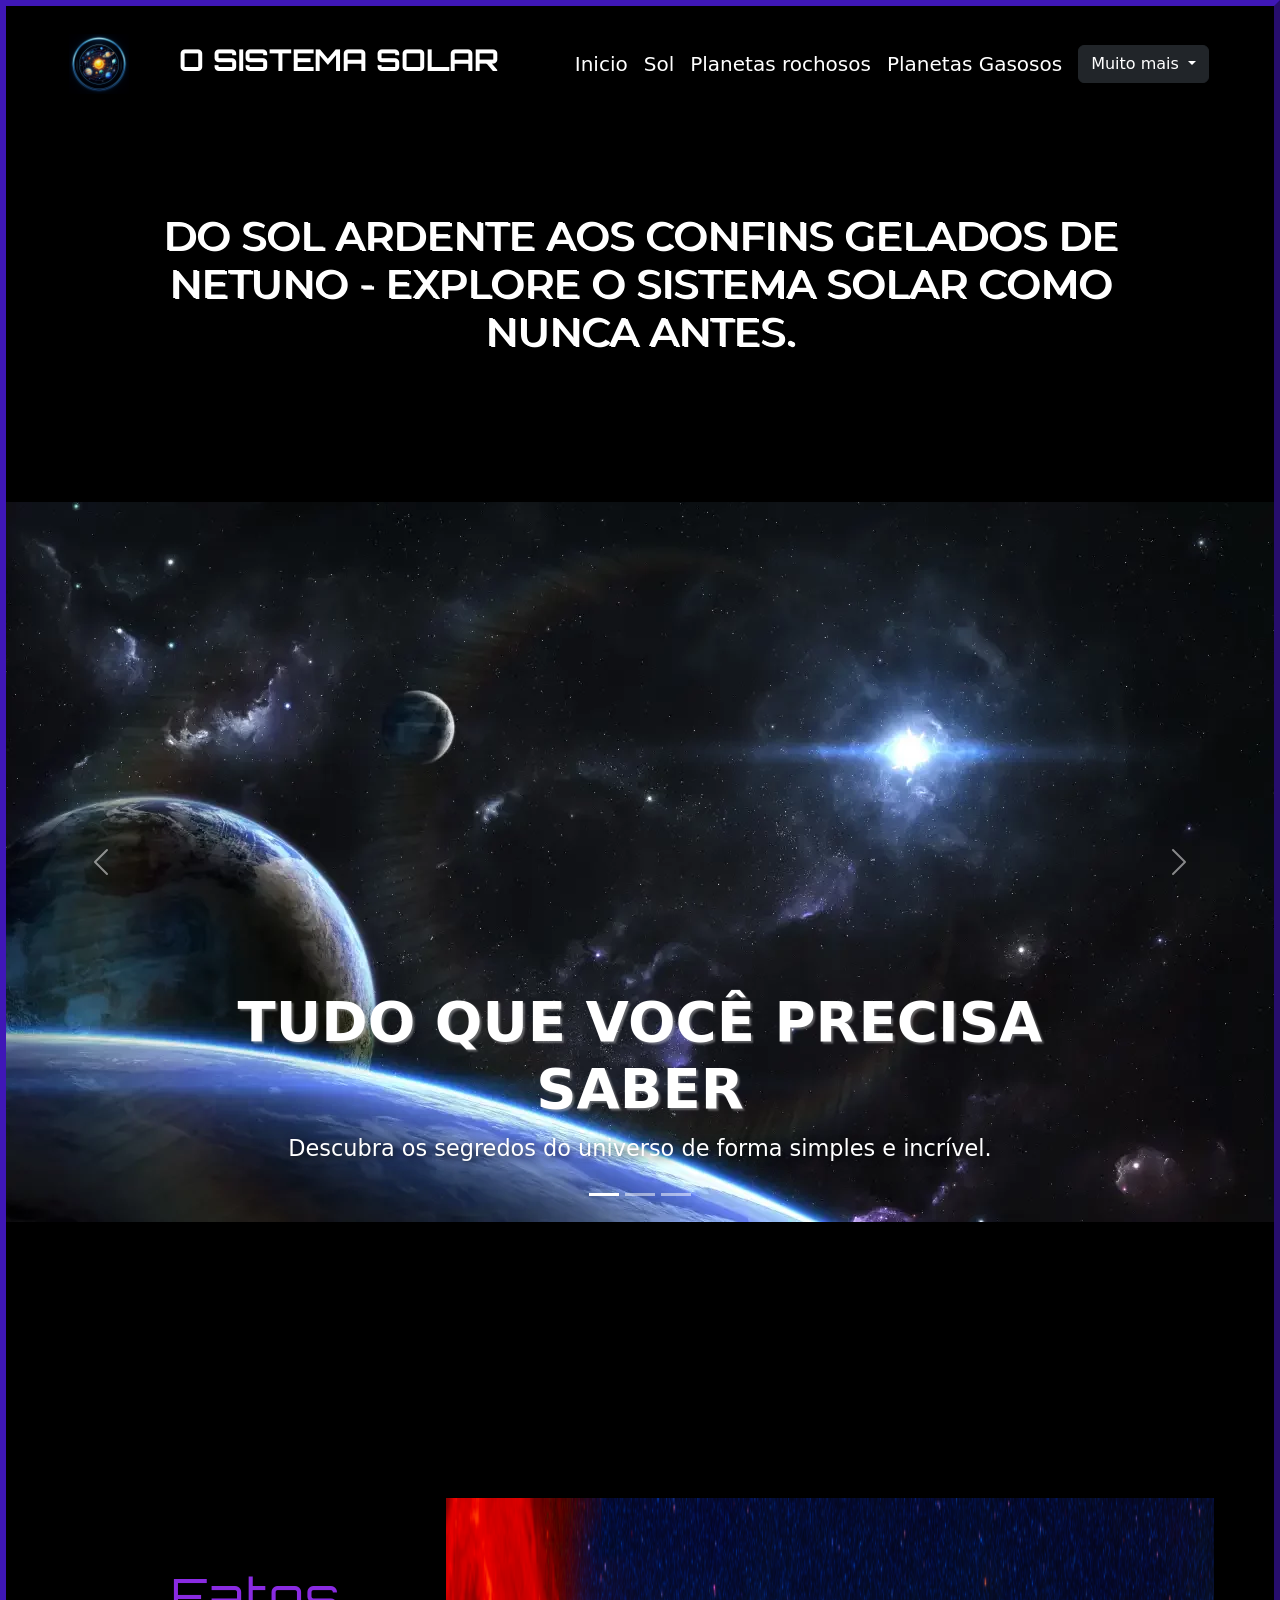
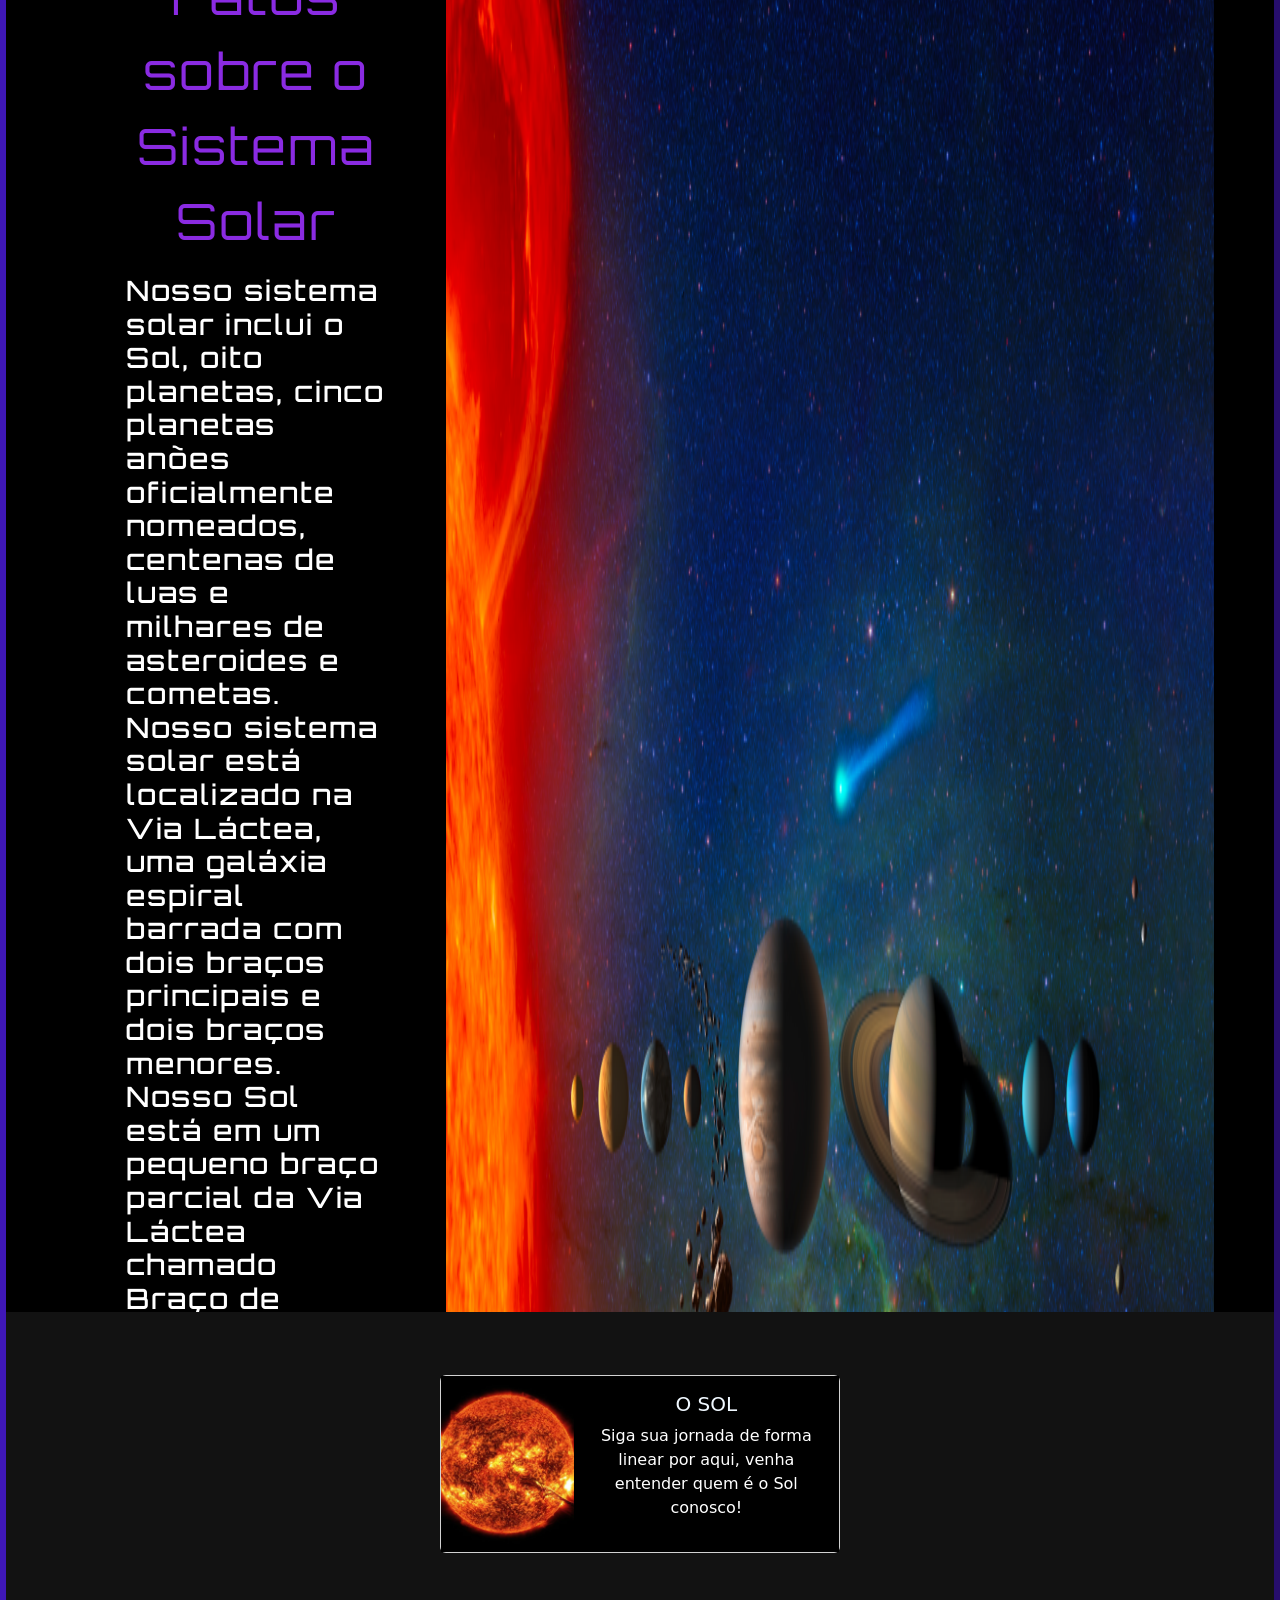
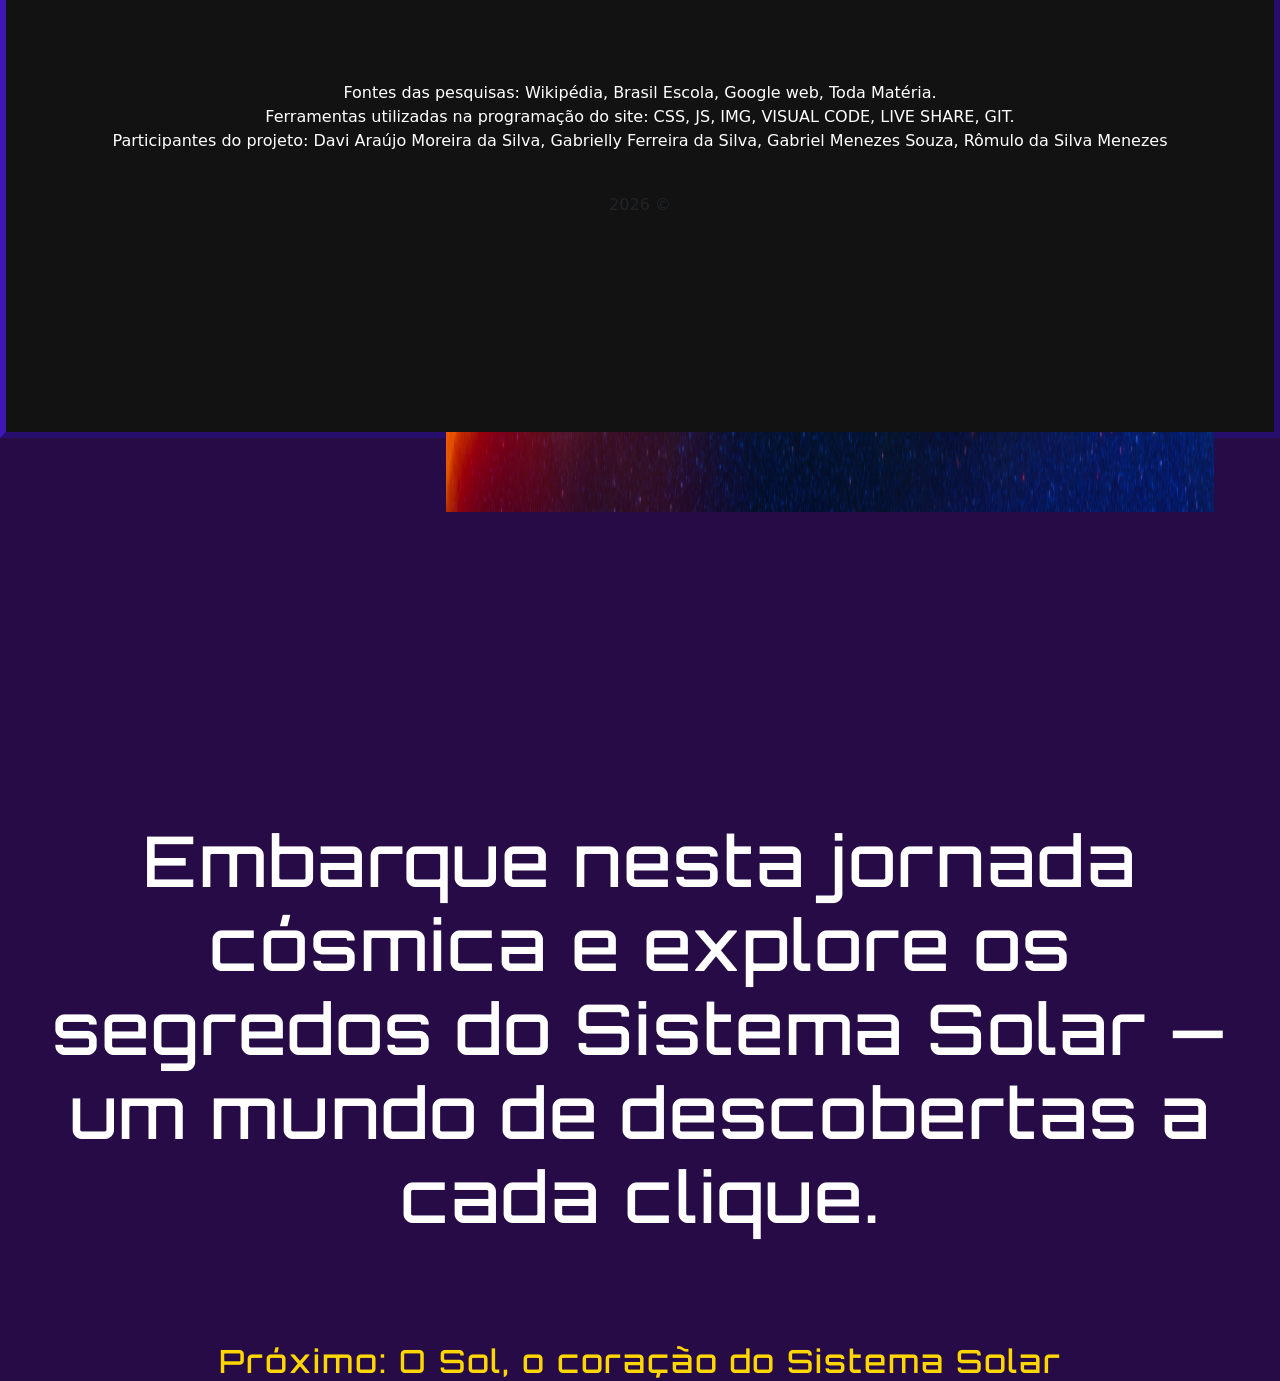
==== index.html @ 725c4670 "davi 060426" ====
<!doctype html>
<html lang="en">
  <head>
    <meta charset="utf-8">
    <meta name="viewport" content="width=device-width, initial-scale=1">
    <title>Principal</title>
    
    <link href="https://cdn.jsdelivr.net/npm/bootstrap@5.3.8/dist/css/bootstrap.min.css" rel="stylesheet" 
    integrity="sha384-sRIl4kxILFvY47J16cr9ZwB07vP4J8+LH7qKQnuqkuIAvNWLzeN8tE5YBujZqJLB" crossorigin="anonymous">

    <link rel="preconnect" href="https://fonts.googleapis.com">
    <link rel="preconnect" href="https://fonts.gstatic.com" crossorigin>
    <link href="https://fonts.googleapis.com/css2?family=Montserrat:ital,wght@0,100..900;1,100..900&family=Orbitron:wght@400..900&display=swap" rel="stylesheet">

    <link rel="stylesheet" href="css/index.css">
  </head>
  <body>
  <div class="layout">  
   <header>

              <nav class="navbar navbar-expand-lg navbar-dark">
       <div class="header-top">
          <div class="container-logo-titulo">
            <img src="img/Gemini_Generated_Image_xjdbs6xjdbs6xjdb.png" alt="Logo" class="logo-img">
            <h1 class="titulo-site">O SISTEMA SOLAR</h1>
          </div>
        </div>
                
          <div class="container-fluid">
            <button class="navbar-toggler" type="button" data-bs-toggle="collapse" data-bs-target="#navbarNavDarkDropdown" aria-controls="navbarNavDarkDropdown" aria-expanded="false" aria-label="Toggle navigation">
              <span class="navbar-toggler-icon"></span>
            </button>
            <div class="collapse navbar-collapse" id="navbarNavDarkDropdown">
            
          <a class="navbar-brand" href="index.html">Inicio</a>
          <a class="navbar-brand" href="pag2.html">Sol</a>
          <a class="navbar-brand" href="pag3.html">Planetas rochosos</a>
          <a class="navbar-brand" href="pag4.html">Planetas Gasosos</a>

          <ul class="navbar-nav">
                <li class="nav-item dropdown">
                  <button class="btn btn-dark dropdown-toggle" data-bs-toggle="dropdown" aria-expanded="false">
                    Muito mais
                  </button>
                  <ul class="dropdown-menu dropdown-menu-dark">
                    <li><a class="dropdown-item" href="pag8.html">Quiz</a></li>          
                    <li><a class="dropdown-item" href="pag9.html">Feedback</a></li>
                    <li><a class="dropdown-item" href="pag5.html">Curiosidades</a></li>
                    <li><a class="dropdown-item" href="pag6.html">Galeria</a></li>
                    <li><a class="dropdown-item" href="pag7.html">Objetos espaciais</a></li>
                  </ul>
                </li>
              </ul>

            </div>
          </div>
       </nav>
   </header>
      
 <main>
      <div class="titulomain">
      <h1>Do sol ardente aos confins gelados de netuno - explore o Sistema Solar como nunca antes.</h1>
      </div>
      <br><br>
      <div id="carouselExampleCaptions" class="carousel slide">

        <div class="carousel-indicators">
          <button type="button" data-bs-target="#carouselExampleCaptions" data-bs-slide-to="0" class="active"></button>
          <button type="button" data-bs-target="#carouselExampleCaptions" data-bs-slide-to="1"></button>
          <button type="button" data-bs-target="#carouselExampleCaptions" data-bs-slide-to="2"></button>
        </div>

        <div class="carousel-inner">

          <div class="carousel-item active">
            <img src="img/GettyImages-976979300-1280x720.webp" class="d-block w-100">
            <div class="carousel-caption custom-caption">
              <h2>TUDO QUE VOCÊ PRECISA SABER</h2>
              <p>Descubra os segredos do universo de forma simples e incrível.</p>
            </div>
          </div>

          <div class="carousel-item">
            <img src="img/sol_1758863387725.jpg" class="d-block w-100">
            <div class="carousel-caption custom-caption">
              <h2>O SOL</h2>
              <p>A estrela que sustenta a vida e domina o nosso sistema.</p>
            </div>
          </div>

          <div class="carousel-item">
            <img src="img/images.jpeg" class="d-block w-100">
            <div class="carousel-caption custom-caption">
              <h2>DESAFIE-SE</h2>
              <p>Teste seus conhecimentos e veja até onde você consegue chegar.</p>
            </div>
          </div>

        </div>

        <button class="carousel-control-prev" type="button" data-bs-target="#carouselExampleCaptions" data-bs-slide="prev">
          <span class="carousel-control-prev-icon"></span>
        </button>

        <button class="carousel-control-next" type="button" data-bs-target="#carouselExampleCaptions" data-bs-slide="next">
          <span class="carousel-control-next-icon"></span>
        </button>

      </div>
<br><br><br><br><br><br><br><br><br>
      <div class="fatos">

          <div class="texto">
            <p> Fatos sobre o Sistema Solar </p>
          <h3>Nosso sistema solar inclui o Sol, oito planetas, cinco planetas anões oficialmente nomeados, centenas de luas e milhares de asteroides e cometas.
          Nosso sistema solar está localizado na Via Láctea, uma galáxia espiral barrada com dois braços principais e dois braços menores.
          Nosso Sol está em um pequeno braço parcial da Via Láctea chamado Braço de Órion, ou Esporão de Órion, entre os braços de Sagitário e Perseu. 
          Nosso sistema solar orbita o centro da galáxia a cerca de 828.000 km/h (515.000 mph). Leva cerca de 230 milhões de anos para completar uma órbita
          ao redor do centro galáctico. </h3> <br><br>
         </div>

      <img class="image" src="img/edu-solar-system-large.webp" alt="">
      </div>

      <br><br><br><br><br><br><br><br><br>

      <div class="embarque">
      <h1>Embarque nesta jornada cósmica e explore os segredos do Sistema Solar — um mundo de descobertas a cada clique.</h1>
      <br><br><br><br>
      <h2> Próximo: O Sol, o coração do Sistema Solar </h2>
      </div>

      </main>
 <footer>
    <div class="cardsFooter">
          <br><br>
           <div class="card mb-3" >
              <div class="row g-0">
               <div class="col-md-4">
                <a href="pag2.html"><img src="img/sol_1758863387725.jpg" alt="18rem"></a>
               </div>
                 <div class="col-md-8">
                <div class="card-body">
                 <h5 class="card-title">O SOL</h5>
                <p class="card-text"> <a href="pag2.html">Siga sua jornada de forma linear por aqui, venha entender quem é o Sol conosco!</a> </p>
               <p class="card-text"><small class="text-body-secondary"></small></p>
               </div>
               </div>
             </div>
           </div> 
    </div>
      <br> <br>
       <p class="paragrafo"> Fontes das pesquisas: Wikipédia, Brasil Escola, Google web, Toda Matéria. <br>
           Ferramentas utilizadas na programação do site: CSS, JS, IMG, VISUAL CODE, LIVE SHARE, GIT. <br>
         Participantes do projeto: Davi Araújo Moreira da Silva, Gabrielly Ferreira da Silva, Gabriel Menezes Souza, Rômulo da Silva Menezes <br> <br>
       </p>
       <p>2026 &copy;</p>
</footer>
  </div>
    <script src="https://cdn.jsdelivr.net/npm/bootstrap@5.3.8/dist/js/bootstrap.bundle.min.js" integrity="sha384-FKyoEForCGlyvwx9Hj09JcYn3nv7wiPVlz7YYwJrWVcXK/BmnVDxM+D2scQbITxI" crossorigin="anonymous"></script>
  </body>
</html>
---- css/index.css ----
html, body{
    border: 3px solid rgba(68, 27, 218, 0.612);
    border-style:outset;
    box-sizing: border-box;
    background-color: rgb(38, 11, 70);
}
.layout{

    display: grid;
    grid-template-columns: 1fr;
    grid-template-rows: auto 310vh 80vh;
    grid-template-areas: 
    "header header"
    "main main"
    "footer footer";
}
header{
    background-color: rgb(0, 0, 0);
    grid-area: header;
}
.main-title {
    font-family: 'Orbitron', sans-serif;
    color: white;
    margin: 0;
    font-size: 1.8rem;
    font-weight: 700;
    text-transform: uppercase;
    letter-spacing: 2px; /* Dá um toque mais moderno */
}

/* Container que segura a logo e o título */
.header-top {
    background-color: rgb(0, 0, 0);
    padding: 20px 5%;      /* Espaço em cima/baixo e 5% nas laterais */
    display: flex;         /* Habilita o modo de caixa flexível */
    justify-content: flex-start; /* Alinha tudo no início (esquerda) */
}
av{
    background-color: black;
    grid-area: nav;
}

.navbar {
    background-color: #000000; 
}

.titulo-site {
    white-space: nowrap;
    font-family: 'Orbitron', sans-serif;
    color: rgb(255, 255, 255);
    font-size: 30px;
    font-weight: 700;
    text-transform: uppercase;
}

/* Container que segura a logo e o título */
.header-top {
    background-color: rgb(0, 0, 0);
    display: flex;         /* Habilita o modo de caixa flexível */
    justify-content: flex-start; /* Alinha tudo no início (esquerda) */
}

.container-logo-titulo {
    display: flex;         /* Coloca os itens internos lado a lado */
    align-items: center;    /* Centraliza verticalmente a logo com o texto */
}

/* Estilo da Logo */
.logo-img {
    height: 60px;          /* Ajuste o tamanho da sua logo aqui */
    width: auto;
    margin-right: 50px;    /* Espaço entre a logo e o título */
}





main{
    color: white;
    background-color: rgb(0, 0, 0);
   
    grid-area: main;
}
.titulomain {
    font-family: 'Montserrat', sans-serif;
    text-transform: uppercase;
    font-weight:bold;
    color: white;
    text-shadow: 2px 1px white;
    text-align: center;
    padding: 50px;
    margin: 40px;

}
.carousel-inner {
    height: 80vh;
    width: 190vh;
    margin: 0 auto; /* centraliza horizontalmente */
}

#carouselExampleCaptions {
    display: flex;
    justify-content: center; /* centraliza o conteúdo interno */
}

.carousel-item {
    height: 100%;
}

.carousel-item img {
    height: 100%;
    width: 100%;
    object-fit: cover;
} 

.custom-caption h2 {
    font-size: 3.5rem;
    font-weight: bold;
    margin-bottom: 10px;
    text-shadow: 2px 2px 2px rgba(255, 255, 255, 0.322);
}


.custom-caption p {
    font-size: 1.4rem;
    text-shadow: 2px 2px 8px rgba(0, 0, 0, 0.8);
}

.image
 {
    align-items: center;
}

.fatos{
    display: flex;
    justify-content:center;
    margin: 30px;
    padding: 30px;
}

.fatos img{
    width: 800px;
}
.texto{
    font-family: 'Orbitron', sans-serif;
    letter-spacing: 2px;
   font-size: 30px;
   margin: 30px ;
   padding: 30px;
}

.texto p{
    color: blueviolet;
    font-size: 50px;
    text-align: center;
}

.embarque{
    margin: 30px;
    text-align: center;
}
.embarque h1{
    font-family: 'Orbitron', sans-serif;
    letter-spacing: 2px;
    font-size: 70px;
}
.embarque h2{
    color: gold;
    font-family: 'Orbitron', sans-serif;
    letter-spacing: 2px;
}

footer{
    background-color: rgb(18, 18, 18);
    text-align: center;
}

.cardsFooter{
    display: flex;
    justify-content: center;
    align-items: center;
    padding: 5%;
}

.cardsFooter .card{
    max-width: 400px;
}

.cardsFooter .col-md-4 img {
    width: 100%;
    height: 100%;
    object-fit: cover;
}

.cardsFooter .card a{
    color: white;
    text-decoration: none;
}

.cardsFooter .card-body{
    color: aliceblue;
    background-color: black;
}

.paragrafo{
    color: rgb(255, 255, 255);
}
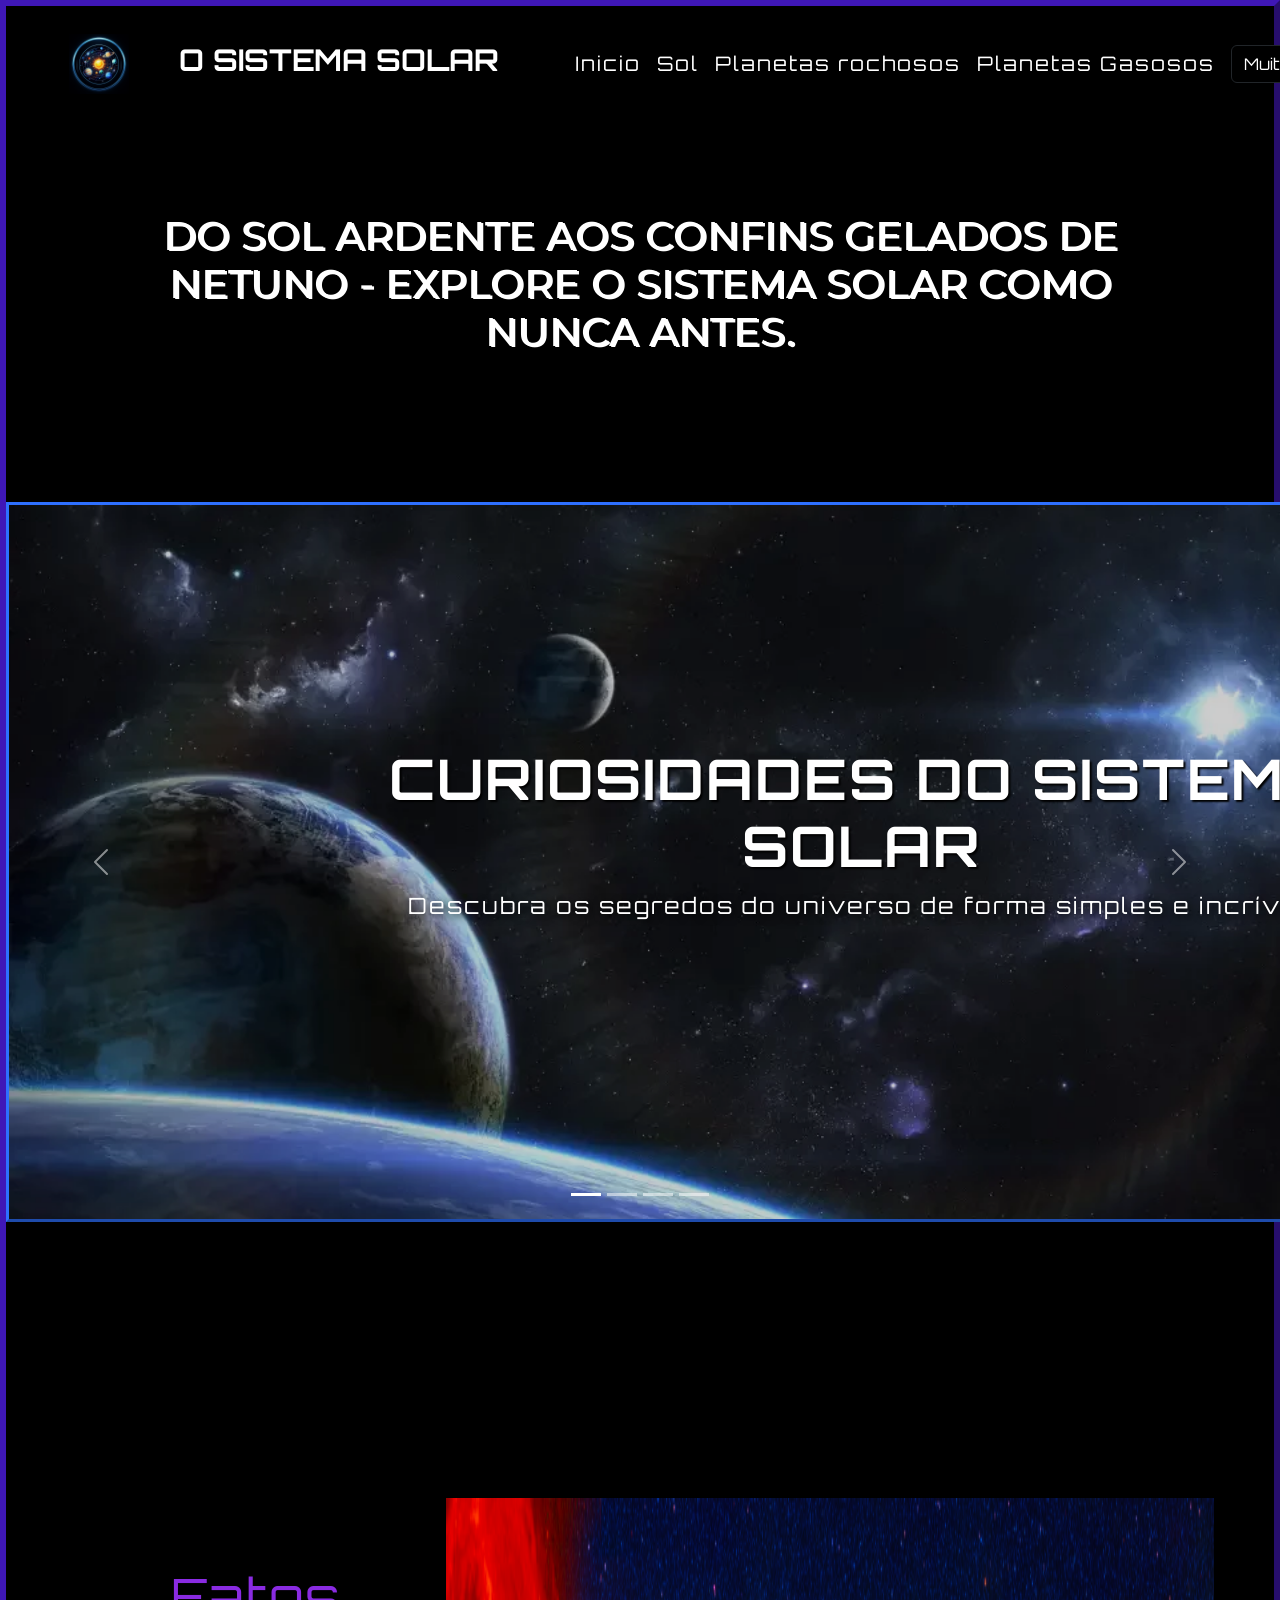
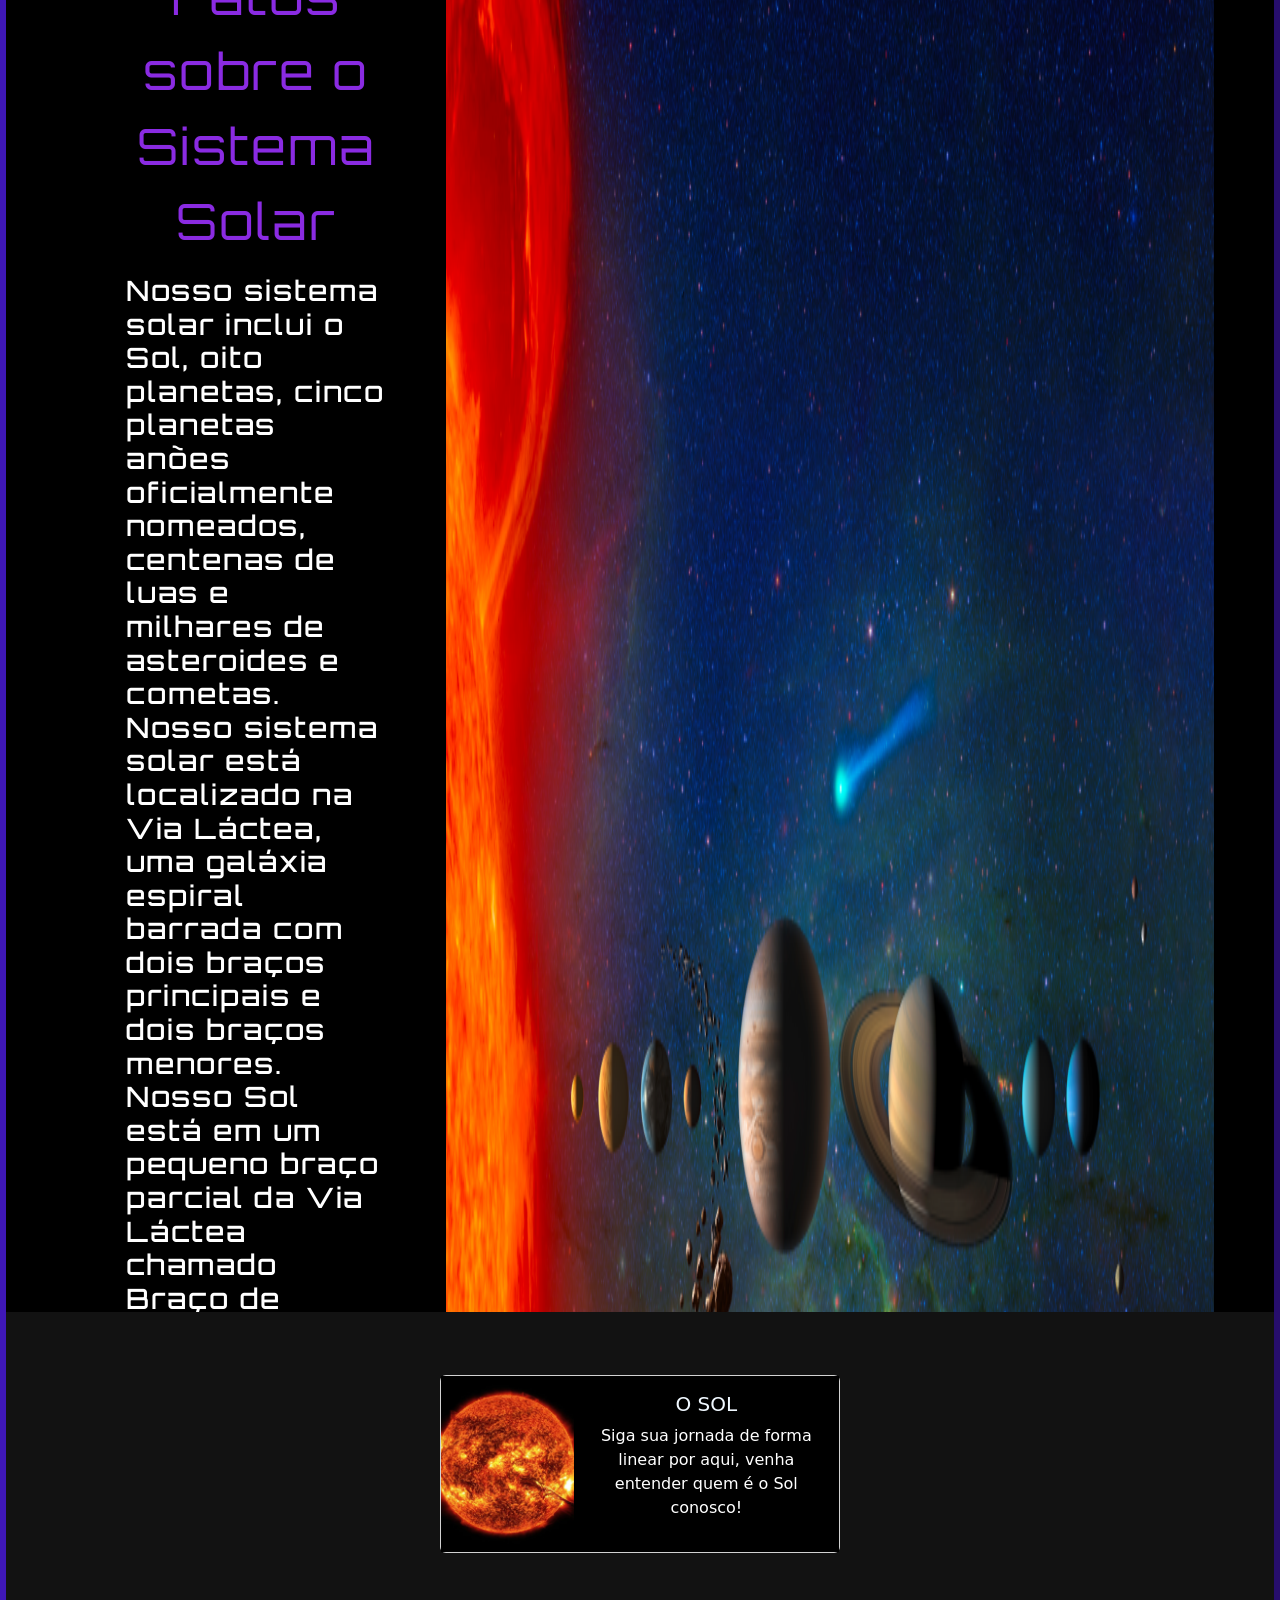
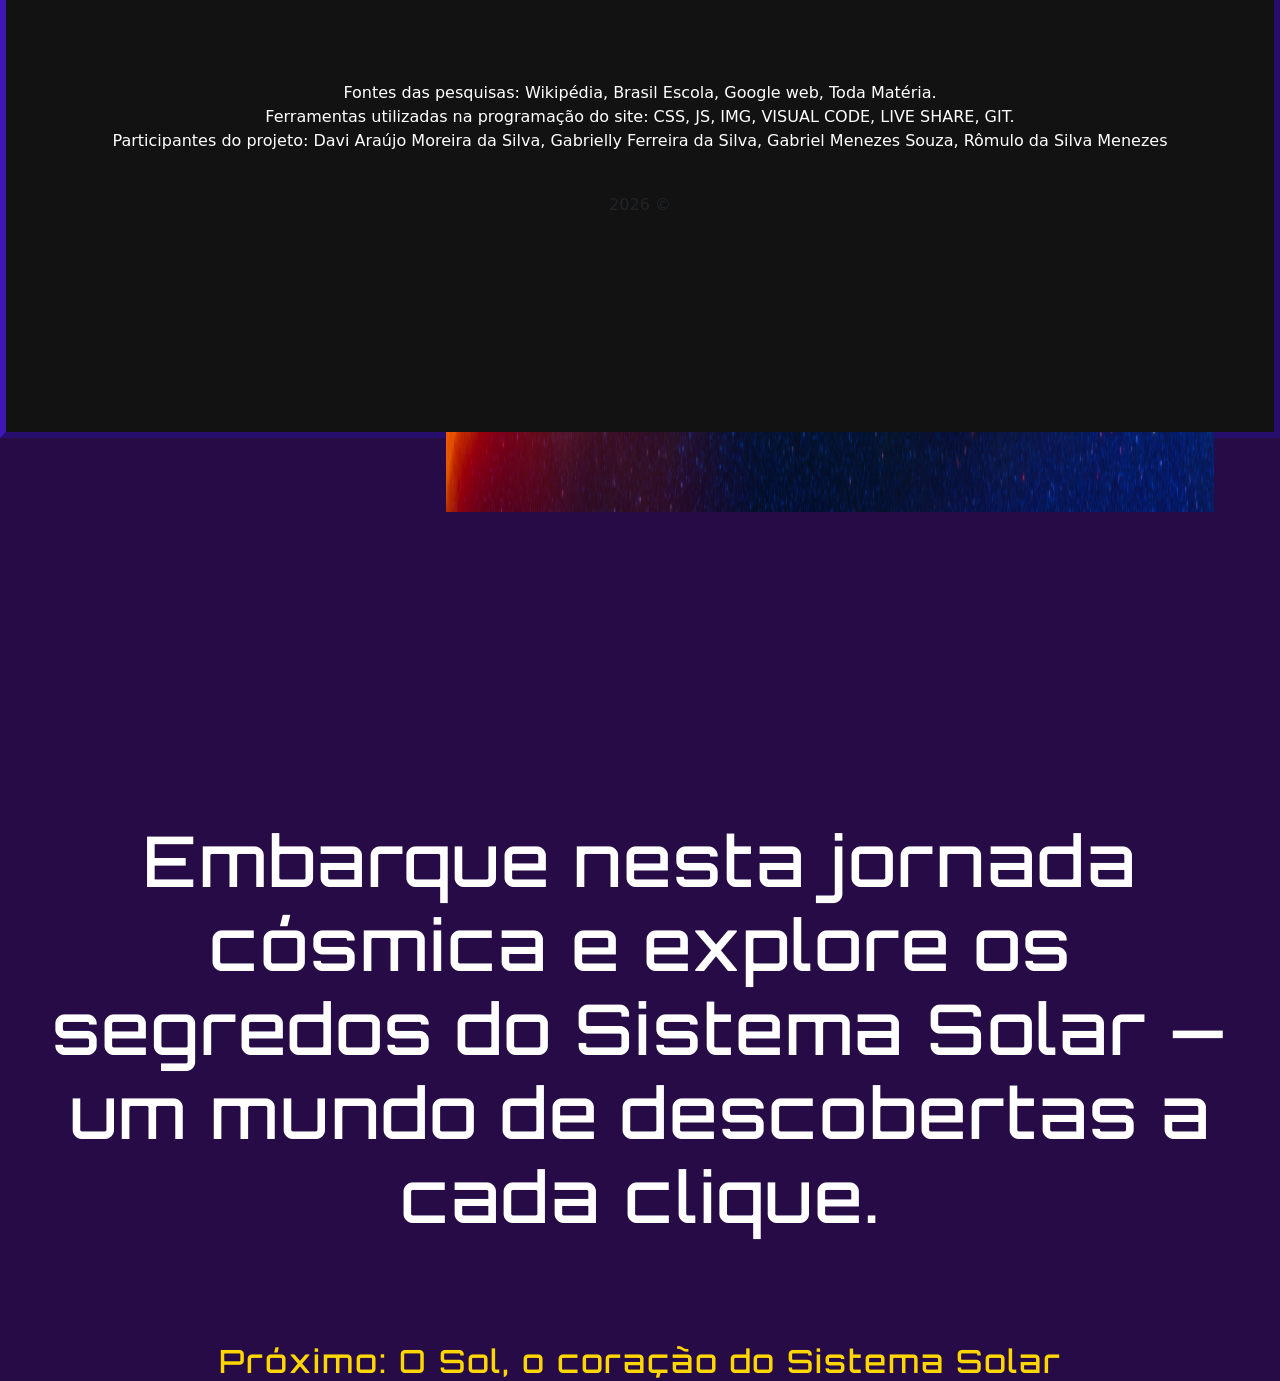
==== commit cdca6442: "davi 060426" ====
--- a/index.html
+++ b/index.html
@@ -15,7 +15,10 @@
     <link rel="stylesheet" href="css/index.css">
   </head>
   <body>
-  <div class="layout">  
+
+                                <!--INICIO-->
+
+  <div class="layout">   
    <header>
 
               <nav class="navbar navbar-expand-lg navbar-dark">
@@ -68,32 +71,45 @@
           <button type="button" data-bs-target="#carouselExampleCaptions" data-bs-slide-to="0" class="active"></button>
           <button type="button" data-bs-target="#carouselExampleCaptions" data-bs-slide-to="1"></button>
           <button type="button" data-bs-target="#carouselExampleCaptions" data-bs-slide-to="2"></button>
+          <button type="button" data-bs-target="#carouselExampleCaptions" data-bs-slide-to="3"></button>
         </div>
 
         <div class="carousel-inner">
 
           <div class="carousel-item active">
-            <img src="img/GettyImages-976979300-1280x720.webp" class="d-block w-100">
+            <a href="pag5.html"><img src="img/GettyImages-976979300-1280x720.webp" class="d-block w-100">
             <div class="carousel-caption custom-caption">
-              <h2>TUDO QUE VOCÊ PRECISA SABER</h2>
+              <h2>CURIOSIDADES DO SISTEMA SOLAR</h2>
               <p>Descubra os segredos do universo de forma simples e incrível.</p>
             </div>
+            </a>
           </div>
 
           <div class="carousel-item">
-            <img src="img/sol_1758863387725.jpg" class="d-block w-100">
+           <a href="pag2.html"> <img src="img/sol_1758863387725.jpg" class="d-block w-100">
             <div class="carousel-caption custom-caption">
               <h2>O SOL</h2>
               <p>A estrela que sustenta a vida e domina o nosso sistema.</p>
             </div>
+            </a>
           </div>
 
           <div class="carousel-item">
-            <img src="img/images.jpeg" class="d-block w-100">
+           <a href="pag8.html"> <img src="img/403281-PD1KOS-619.jpg" class="d-block w-100">
             <div class="carousel-caption custom-caption">
               <h2>DESAFIE-SE</h2>
               <p>Teste seus conhecimentos e veja até onde você consegue chegar.</p>
             </div>
+            </a>
+          </div>
+
+          <div class="carousel-item">
+           <a href="pag7.html"> <img src="img/spacex-Ptd-iTdrCJM-unsplash.jpg" class="d-block w-100">
+            <div class="carousel-caption custom-caption">
+              <h2>EXPLORAÇÃO ESPACIAL</h2>
+              <p>Veja como a humanidade vem conhecendo o espaço cada vez mais</p>
+            </div>
+            </a>
           </div>
 
         </div>
--- a/css/index.css
+++ b/css/index.css
@@ -13,31 +13,28 @@
     "header header"
     "main main"
     "footer footer";
-}
+}                                                /* corpo e layout */
+
+
 header{
     background-color: rgb(0, 0, 0);
     grid-area: header;
 }
 .main-title {
     font-family: 'Orbitron', sans-serif;
-    color: white;
+    color: rgb(151, 0, 0);
     margin: 0;
     font-size: 1.8rem;
     font-weight: 700;
     text-transform: uppercase;
-    letter-spacing: 2px; /* Dá um toque mais moderno */
-}
-
-/* Container que segura a logo e o título */
+    letter-spacing: 2px; 
+}
+
 .header-top {
     background-color: rgb(0, 0, 0);
-    padding: 20px 5%;      /* Espaço em cima/baixo e 5% nas laterais */
-    display: flex;         /* Habilita o modo de caixa flexível */
-    justify-content: flex-start; /* Alinha tudo no início (esquerda) */
-}
-av{
-    background-color: black;
-    grid-area: nav;
+    padding: 20px 5%; 
+    display: flex;        
+    justify-content: flex-start;
 }
 
 .navbar {
@@ -53,31 +50,38 @@
     text-transform: uppercase;
 }
 
-/* Container que segura a logo e o título */
 .header-top {
     background-color: rgb(0, 0, 0);
-    display: flex;         /* Habilita o modo de caixa flexível */
-    justify-content: flex-start; /* Alinha tudo no início (esquerda) */
+    display: flex;     
+    justify-content: flex-start; 
 }
 
 .container-logo-titulo {
-    display: flex;         /* Coloca os itens internos lado a lado */
-    align-items: center;    /* Centraliza verticalmente a logo com o texto */
-}
-
-/* Estilo da Logo */
+    display: flex;      
+    align-items: center;    
+}
 .logo-img {
-    height: 60px;          /* Ajuste o tamanho da sua logo aqui */
+    height: 60px;          
     width: auto;
     margin-right: 50px;    /* Espaço entre a logo e o título */
 }
-
-
-
-
-
-main{
-    color: white;
+.collapse{
+    font-family: 'Orbitron', sans-serif;
+    letter-spacing: 2px;
+}
+.btn{
+    background-color: #000000;
+}
+.dropdown-menu{
+    background-color: #000000;
+}
+
+
+
+ 
+
+main{                                               /* MAIN */
+    color: white; 
     background-color: rgb(0, 0, 0);
    
     grid-area: main;
@@ -93,44 +97,46 @@
     margin: 40px;
 
 }
-.carousel-inner {
+.carousel-inner {                             /* CARROSEL */
     height: 80vh;
     width: 190vh;
-    margin: 0 auto; /* centraliza horizontalmente */
-}
-
-#carouselExampleCaptions {
-    display: flex;
-    justify-content: center; /* centraliza o conteúdo interno */
+    margin: 0 auto; 
 }
 
 .carousel-item {
     height: 100%;
+    border: 3px solid rgb(46, 112, 255);
+    border-style:outset;
+    box-sizing: border-box;
 }
 
 .carousel-item img {
     height: 100%;
     width: 100%;
     object-fit: cover;
+    filter: brightness(0.8);
 } 
-
+.custom-caption {
+    font-family: 'Orbitron', sans-serif;
+    letter-spacing: 2px;
+    height: 100%;
+    display: flex;
+    flex-direction: column;
+    justify-content: center;
+}
 .custom-caption h2 {
     font-size: 3.5rem;
     font-weight: bold;
     margin-bottom: 10px;
-    text-shadow: 2px 2px 2px rgba(255, 255, 255, 0.322);
-}
-
-
+    text-shadow: 2px 2px 2px rgb(0, 0, 0);
+}
 .custom-caption p {
     font-size: 1.4rem;
-    text-shadow: 2px 2px 8px rgba(0, 0, 0, 0.8);
-}
-
-.image
- {
-    align-items: center;
-}
+    text-shadow: 2px 2px 8px rgb(0, 0, 0);
+}
+                                      
+                                      /* CARROSEL */
+
 
 .fatos{
     display: flex;
@@ -171,7 +177,10 @@
     letter-spacing: 2px;
 }
 
-footer{
+
+
+
+footer{                                            /* FOOTER */
     background-color: rgb(18, 18, 18);
     text-align: center;
 }
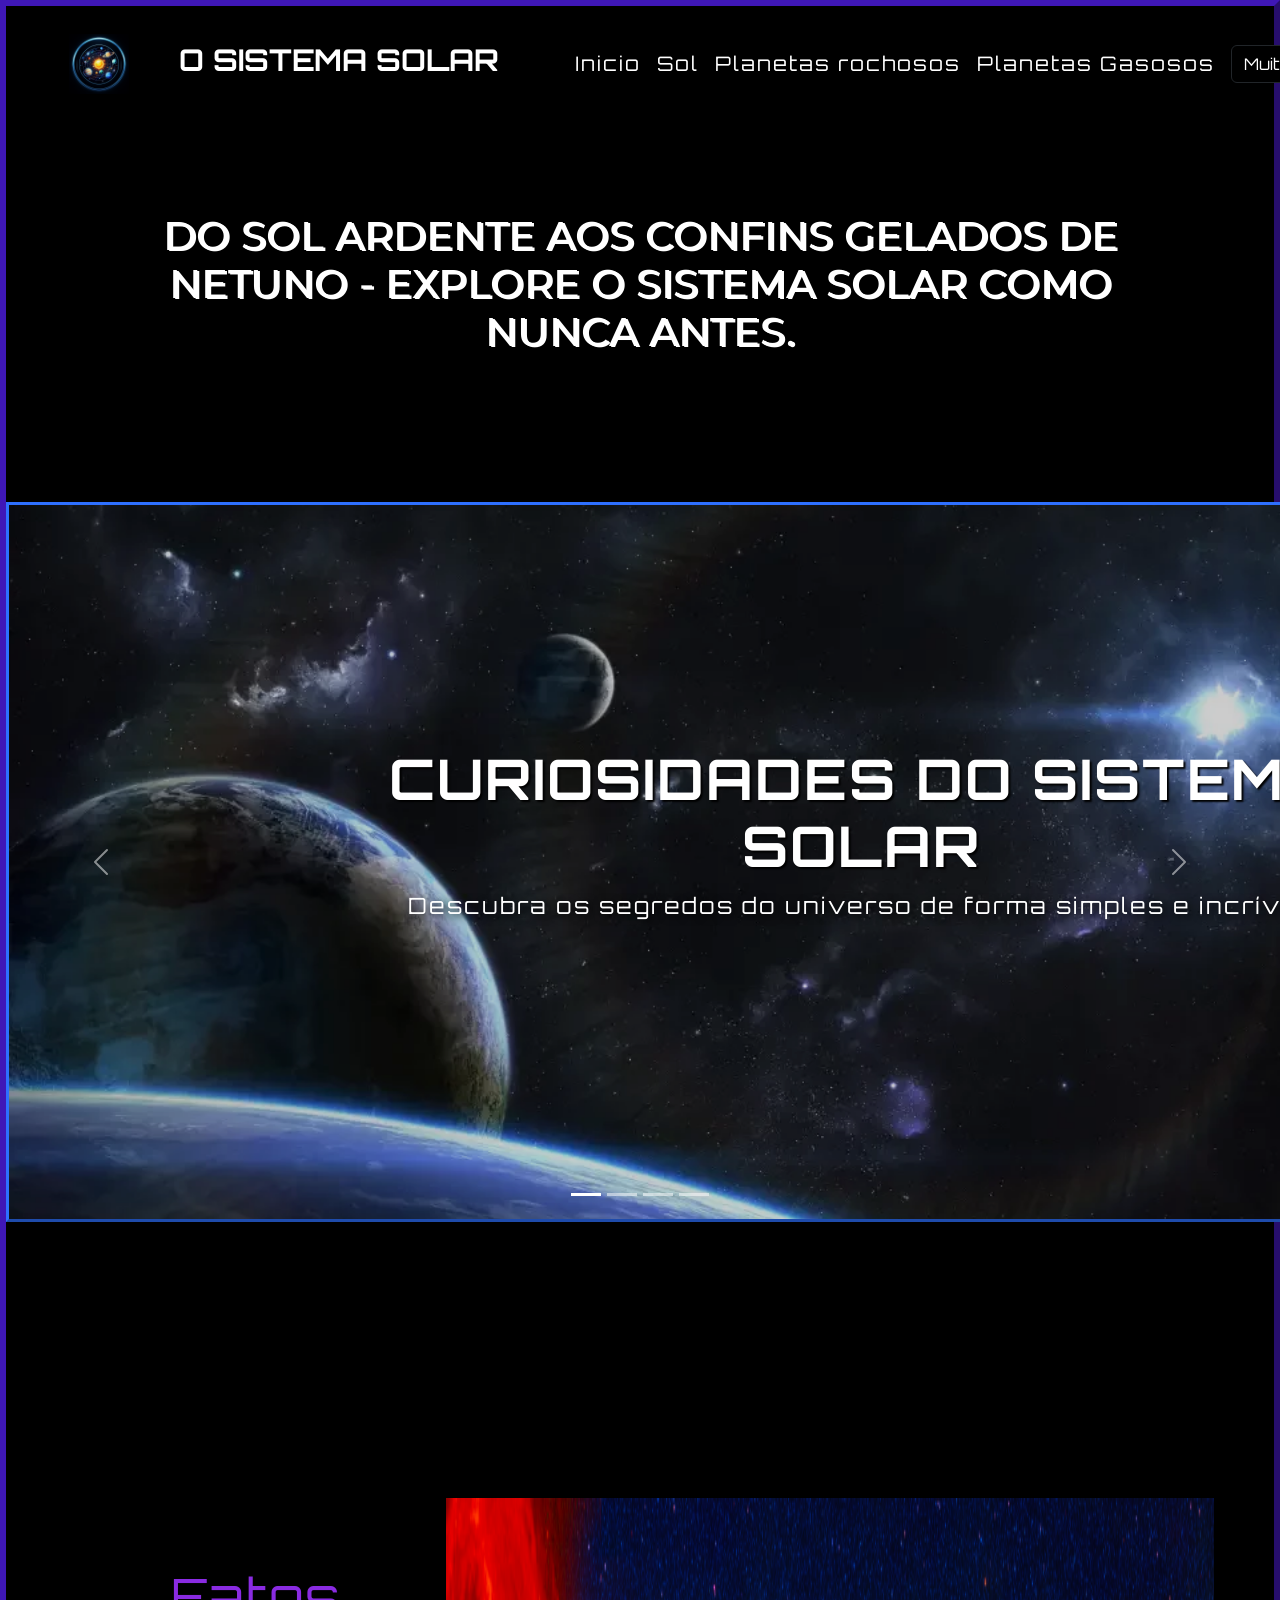
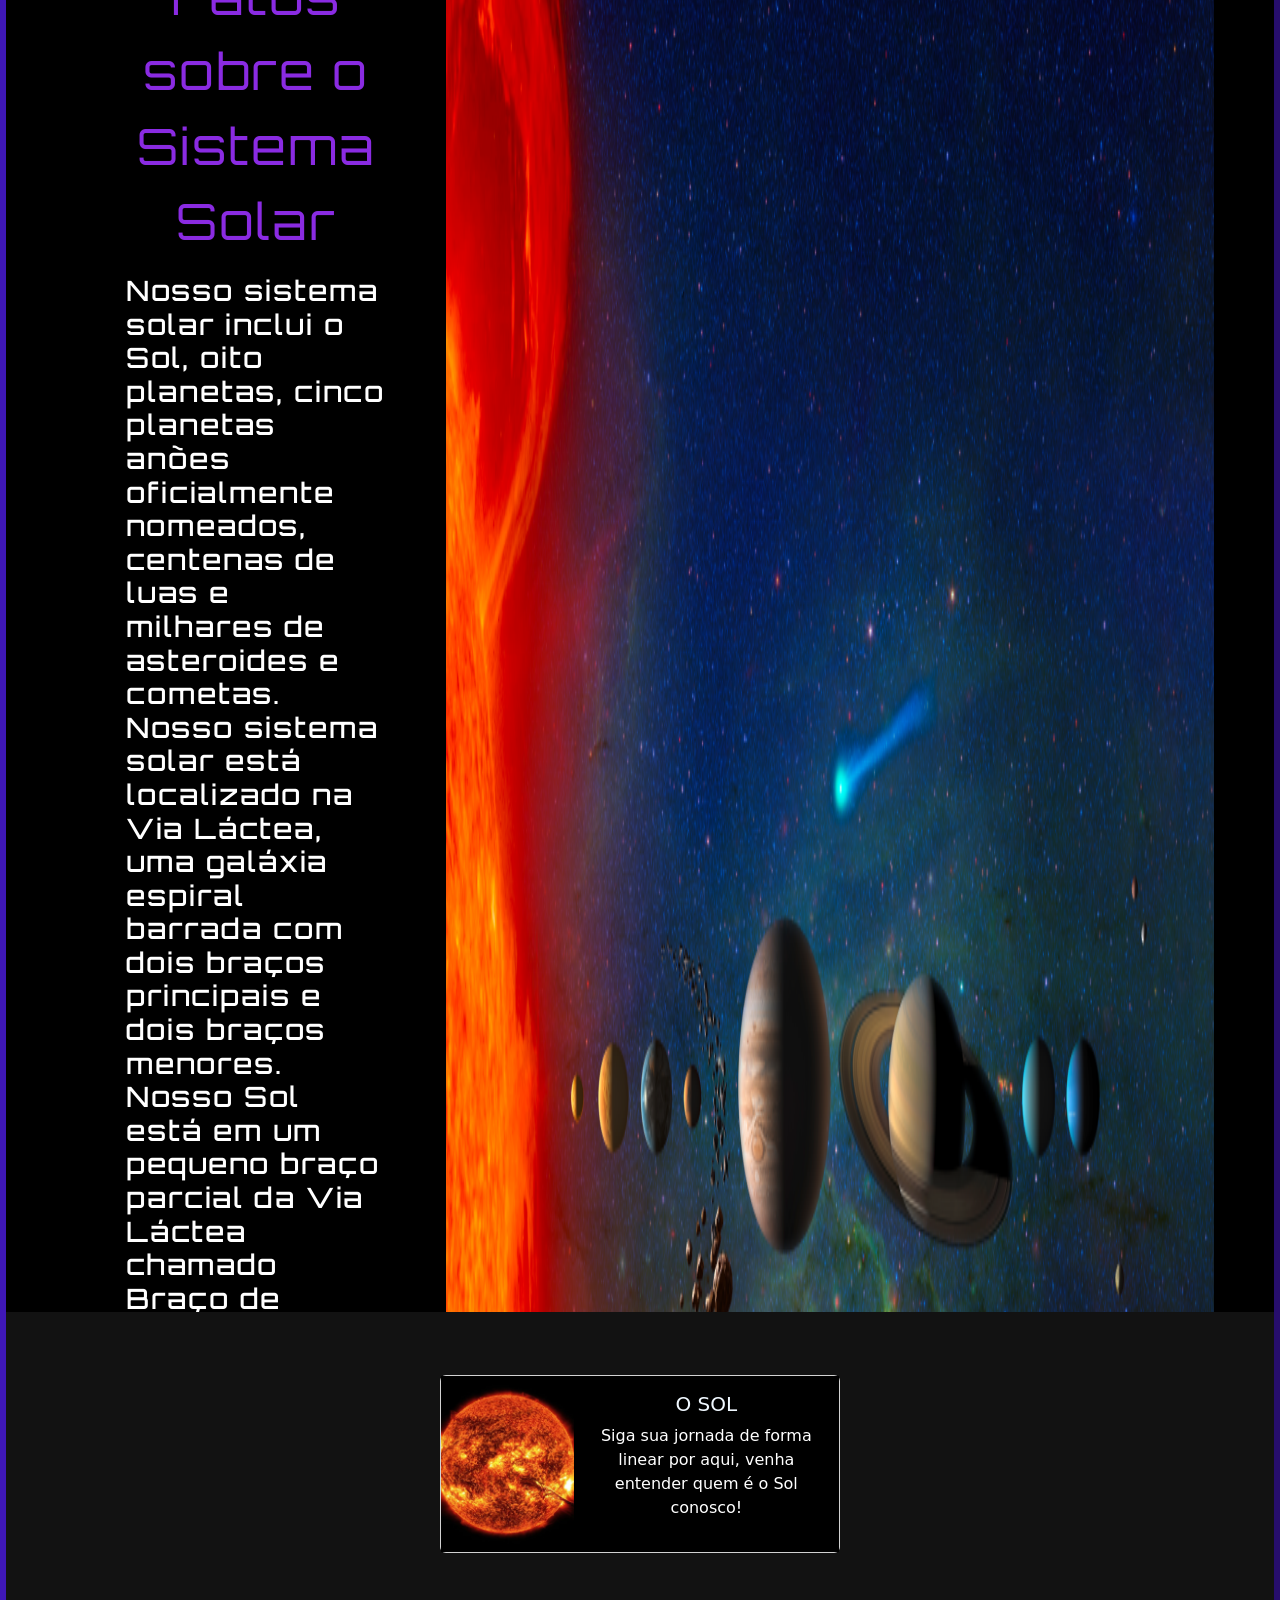
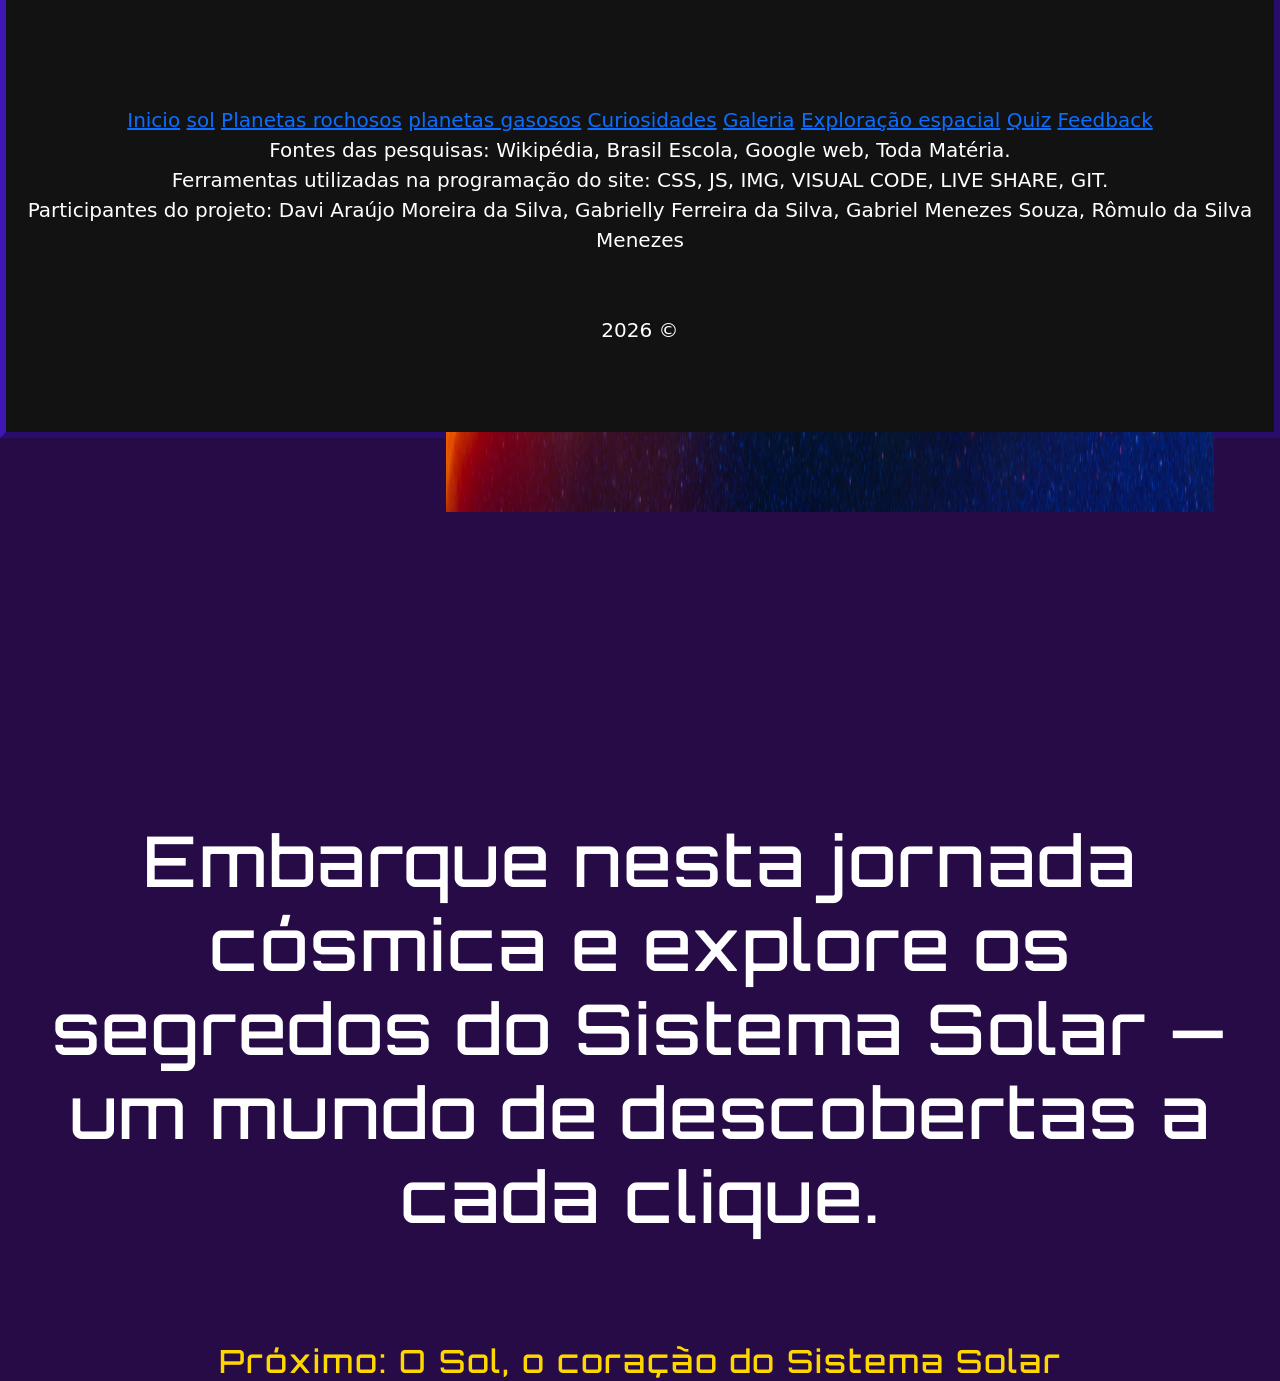
==== commit 3a0a84e8: "atualização 07/04" ====
--- a/index.html
+++ b/index.html
@@ -50,7 +50,7 @@
                     <li><a class="dropdown-item" href="pag9.html">Feedback</a></li>
                     <li><a class="dropdown-item" href="pag5.html">Curiosidades</a></li>
                     <li><a class="dropdown-item" href="pag6.html">Galeria</a></li>
-                    <li><a class="dropdown-item" href="pag7.html">Objetos espaciais</a></li>
+                    <li><a class="dropdown-item" href="pag7.html">Exploração espacial</a></li>
                   </ul>
                 </li>
               </ul>
@@ -165,12 +165,23 @@
              </div>
            </div> 
     </div>
-      <br> <br>
-       <p class="paragrafo"> Fontes das pesquisas: Wikipédia, Brasil Escola, Google web, Toda Matéria. <br>
+      <br> <br> <br>
+       <p class="paragrafo">
+        <a href="index.html">Inicio</a> 
+        <a href="pag2.html">sol</a>
+        <a href="pag3.html">Planetas rochosos</a>
+        <a href="pag4.html">planetas  gasosos</a>
+        <a href="pag5.html">Curiosidades</a>
+        <a href="pag6.html">Galeria</a>
+        <a href="pag7.html">Exploração espacial</a>
+        <a href="pag8.html">Quiz</a>
+        <a href="pag9.html">Feedback</a>
+        <br>
+           Fontes das pesquisas: Wikipédia, Brasil Escola, Google web, Toda Matéria. <br>
            Ferramentas utilizadas na programação do site: CSS, JS, IMG, VISUAL CODE, LIVE SHARE, GIT. <br>
          Participantes do projeto: Davi Araújo Moreira da Silva, Gabrielly Ferreira da Silva, Gabriel Menezes Souza, Rômulo da Silva Menezes <br> <br>
-       </p>
-       <p>2026 &copy;</p>
+       <br>
+        2026 &copy;</p>
 </footer>
   </div>
     <script src="https://cdn.jsdelivr.net/npm/bootstrap@5.3.8/dist/js/bootstrap.bundle.min.js" integrity="sha384-FKyoEForCGlyvwx9Hj09JcYn3nv7wiPVlz7YYwJrWVcXK/BmnVDxM+D2scQbITxI" crossorigin="anonymous"></script>
--- a/css/index.css
+++ b/css/index.css
@@ -15,9 +15,7 @@
     "footer footer";
 }                                                /* corpo e layout */
 
-
 header{
-    background-color: rgb(0, 0, 0);
     grid-area: header;
 }
 .main-title {
@@ -49,13 +47,6 @@
     font-weight: 700;
     text-transform: uppercase;
 }
-
-.header-top {
-    background-color: rgb(0, 0, 0);
-    display: flex;     
-    justify-content: flex-start; 
-}
-
 .container-logo-titulo {
     display: flex;      
     align-items: center;    
@@ -83,7 +74,6 @@
 main{                                               /* MAIN */
     color: white; 
     background-color: rgb(0, 0, 0);
-   
     grid-area: main;
 }
 .titulomain {
@@ -214,4 +204,5 @@
 
 .paragrafo{
     color: rgb(255, 255, 255);
+    font-size: 20px;
 }
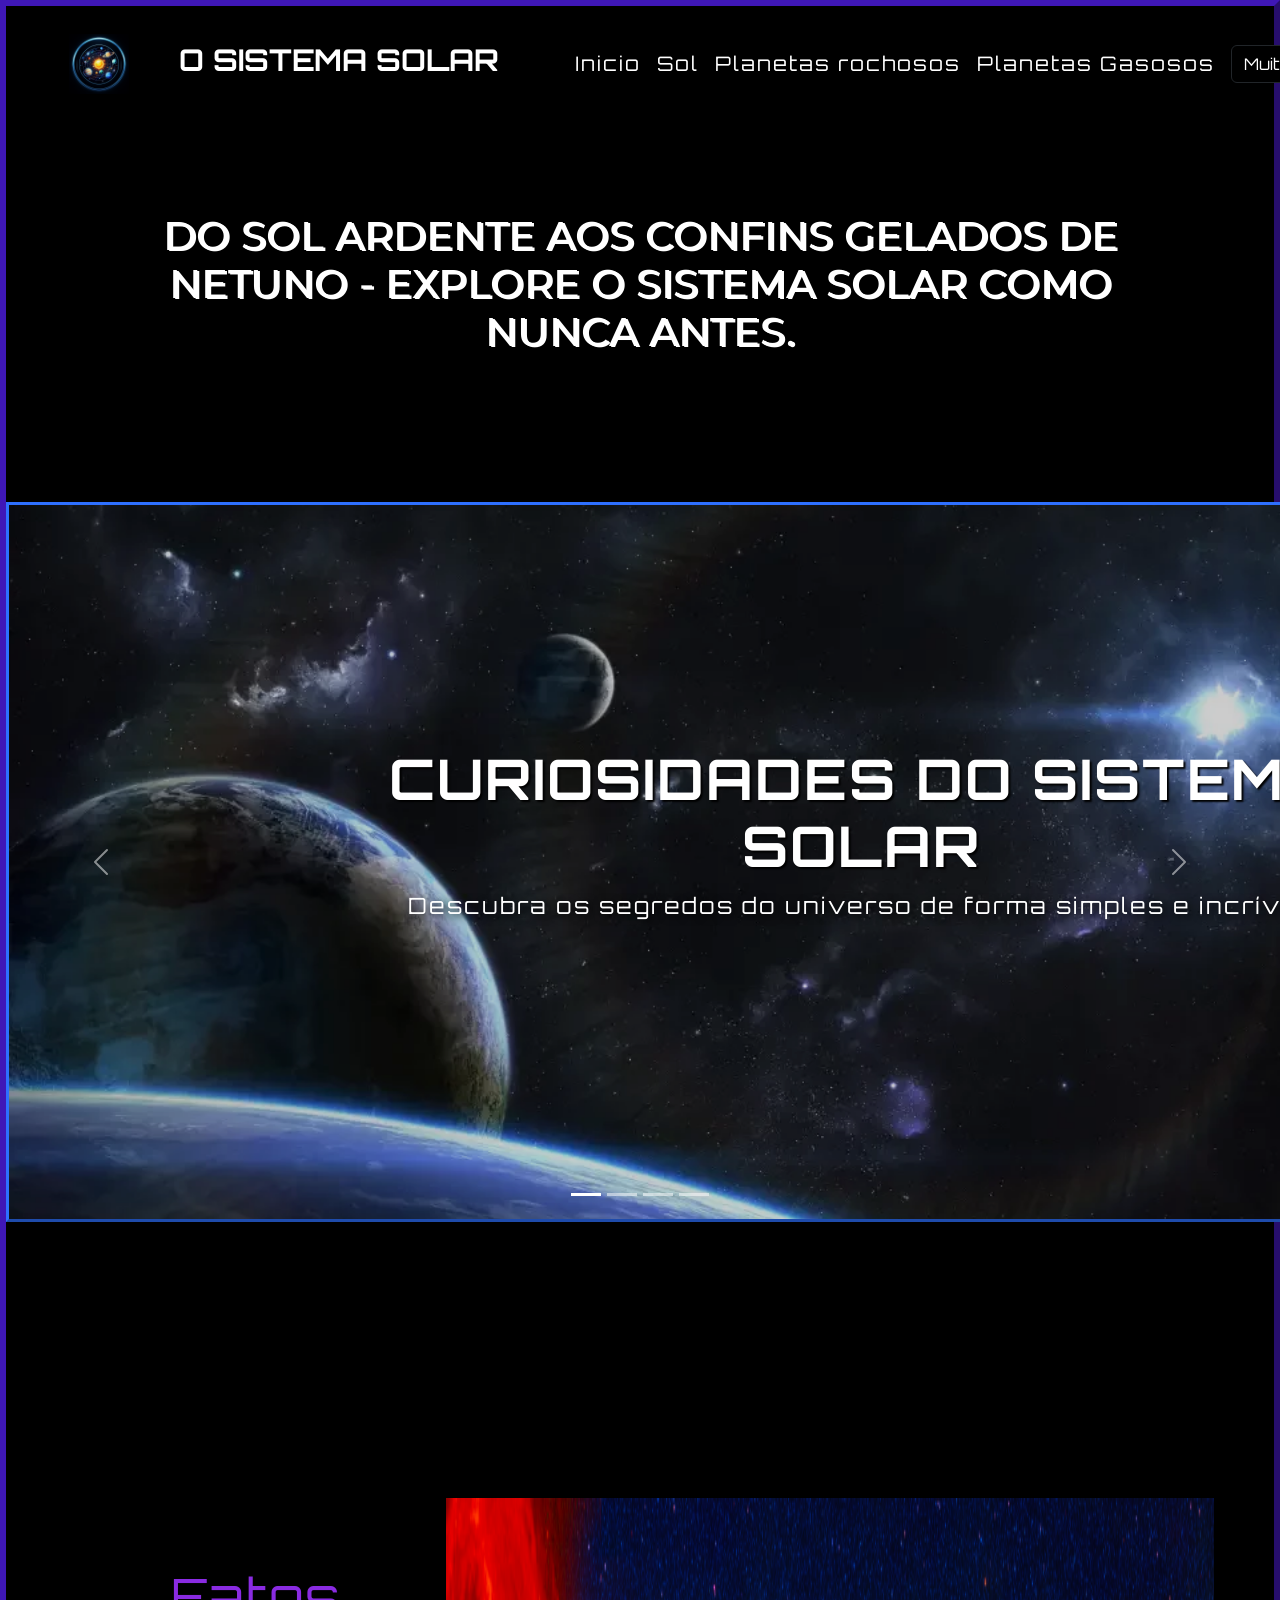
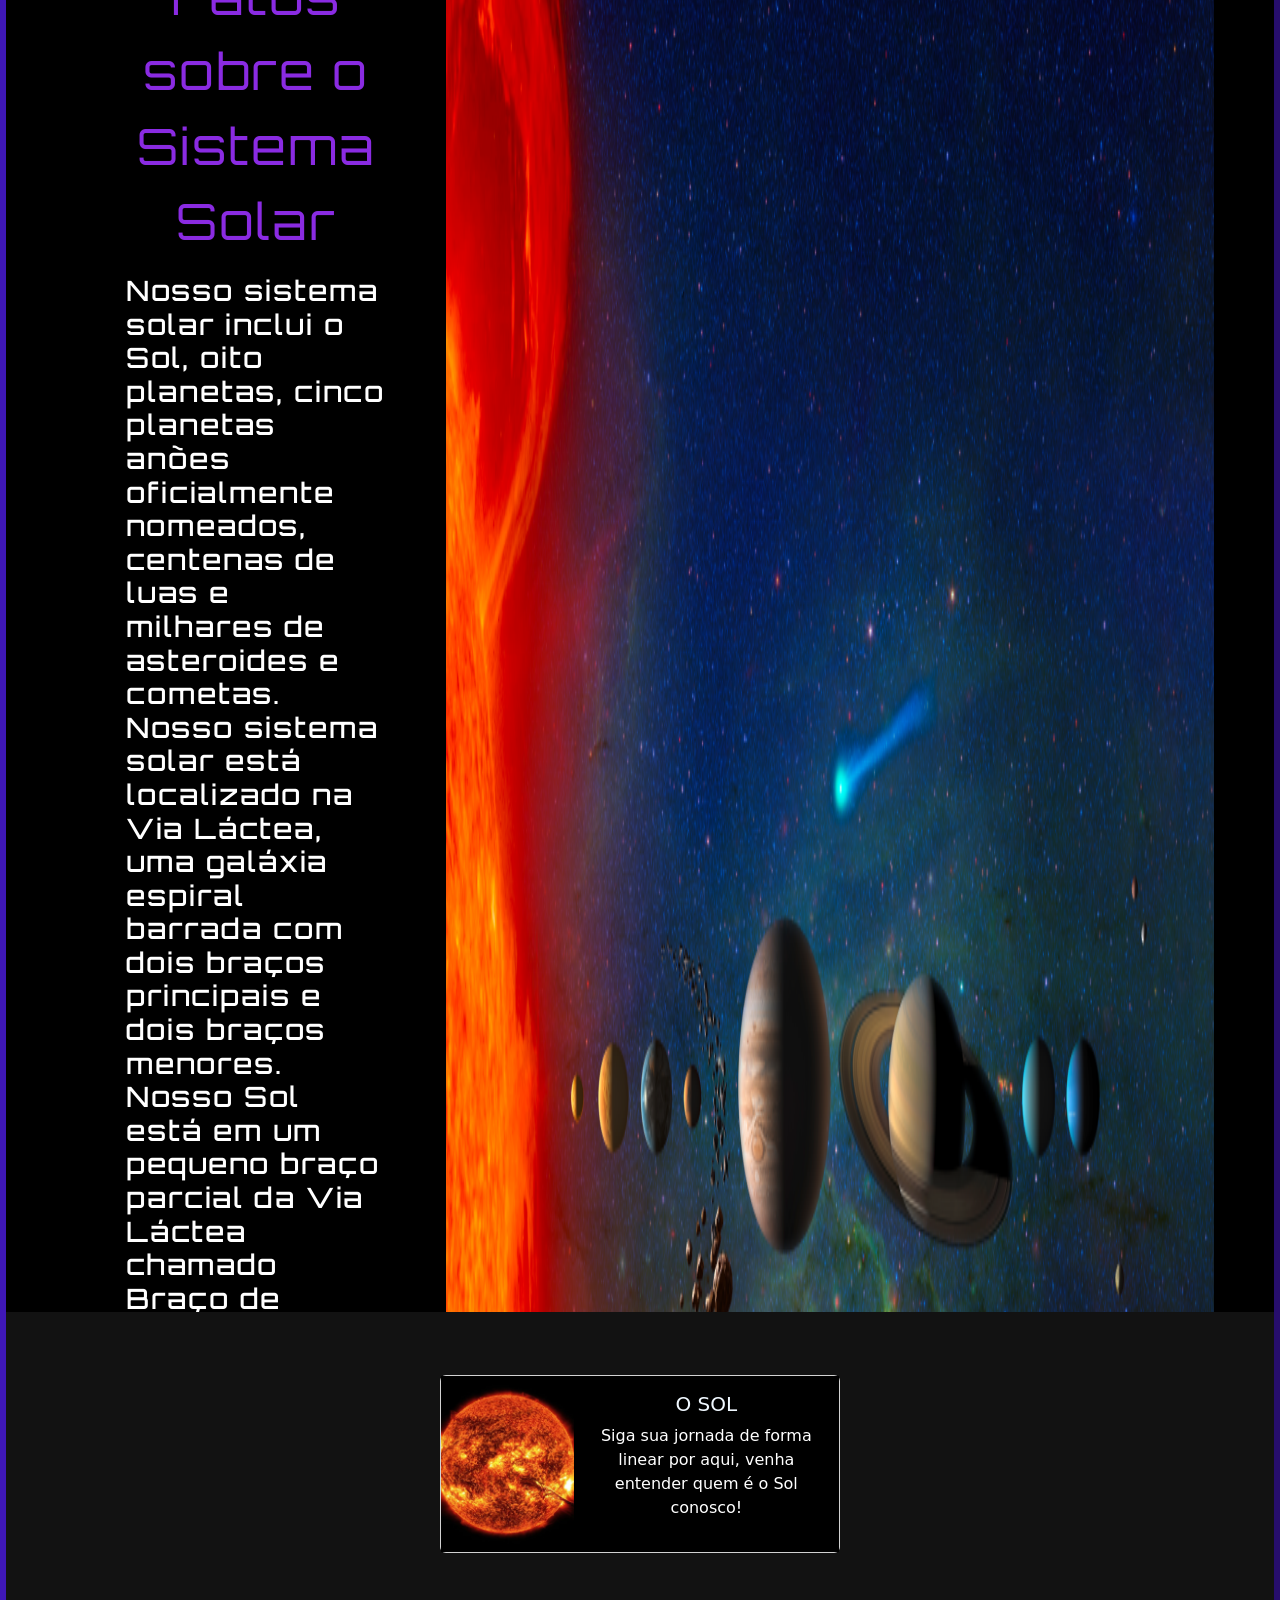
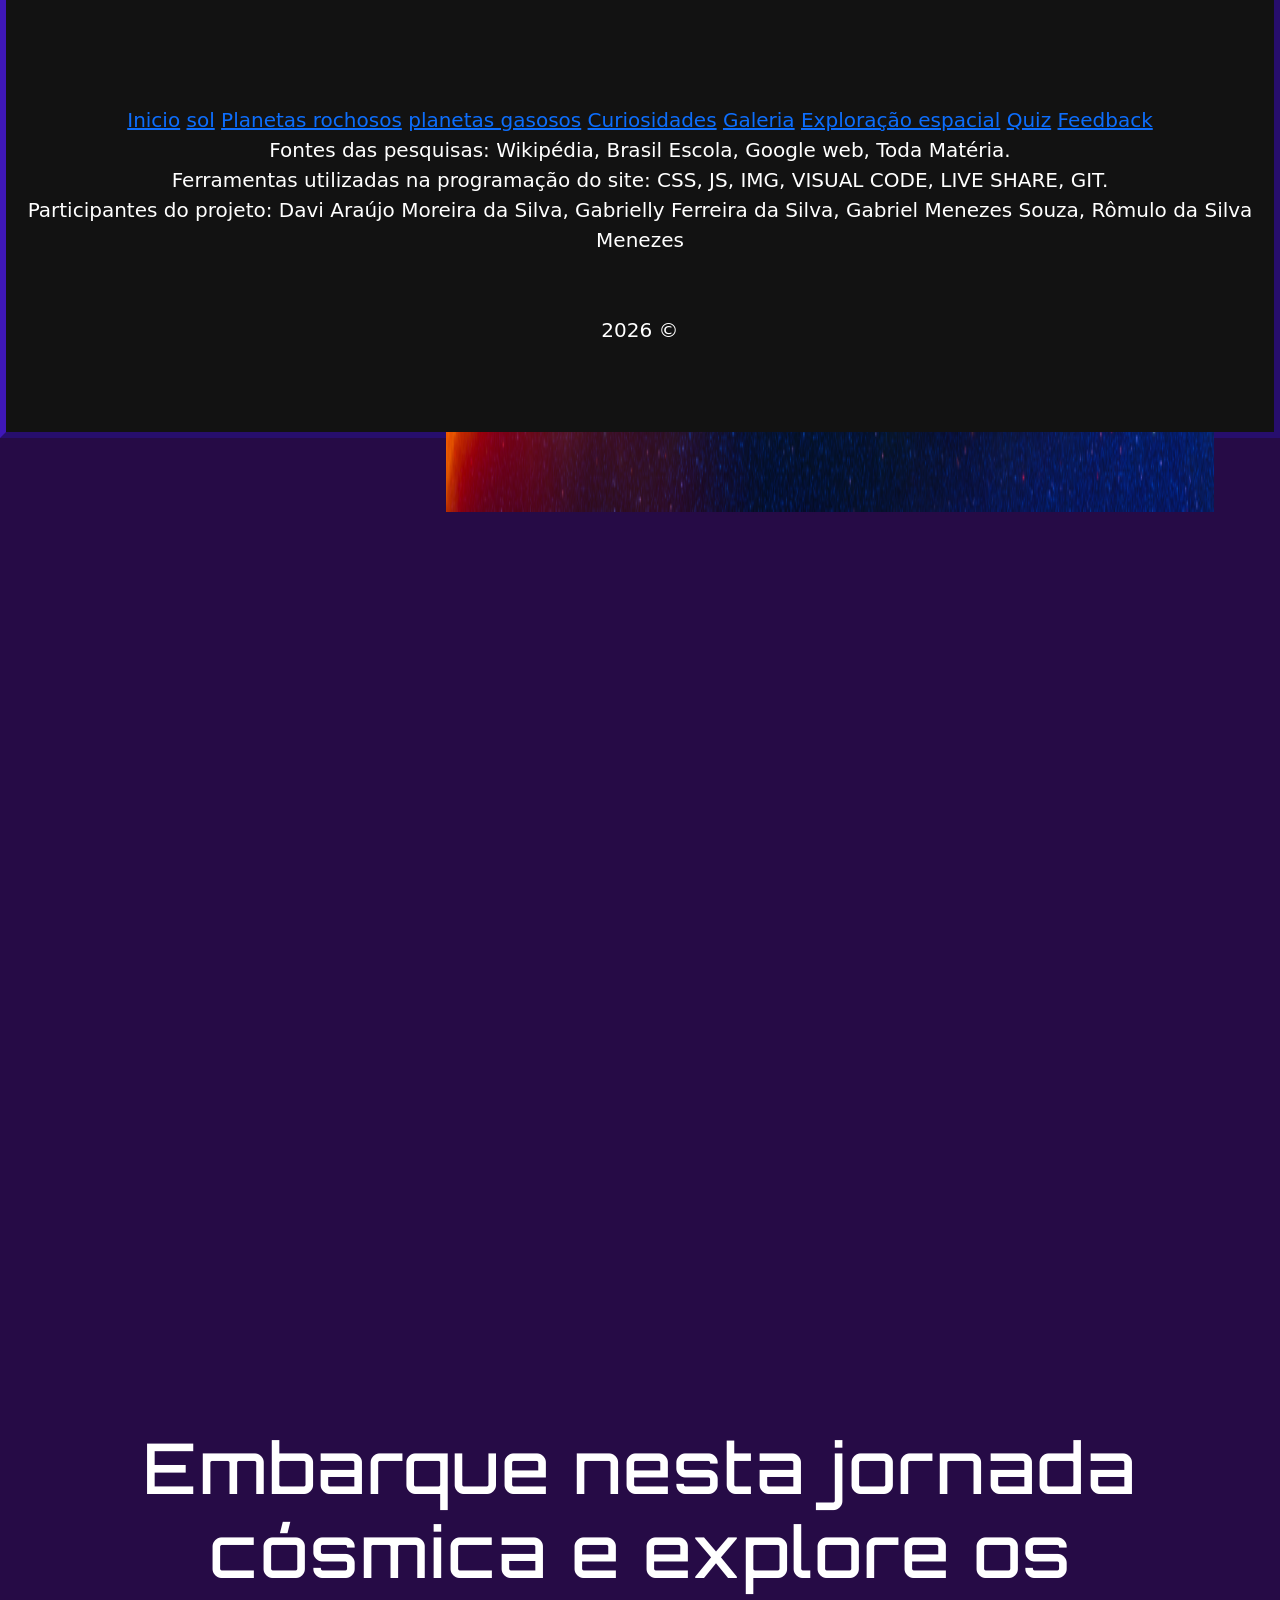
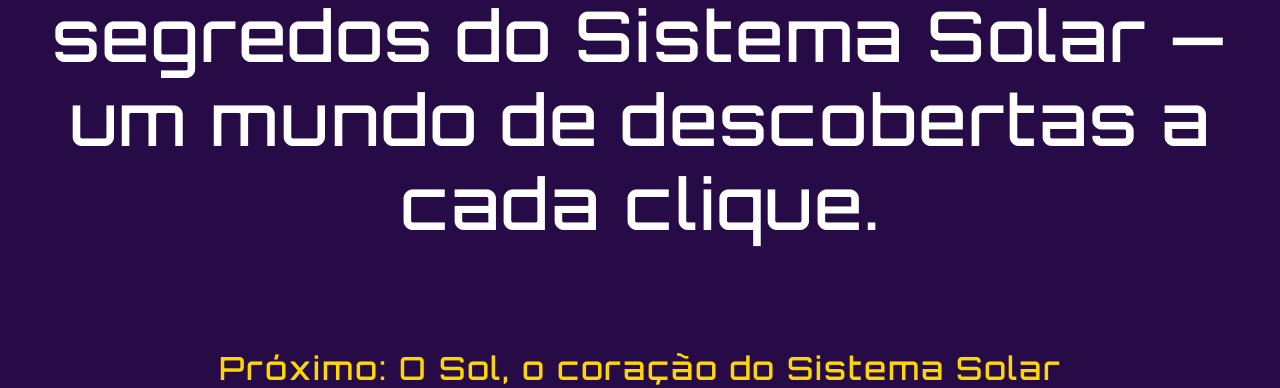
==== commit e0e5fd90: "romulo criei a pagina 9 e mudei ela pra celular" ====
--- a/index.html
+++ b/index.html
@@ -20,6 +20,8 @@
 
   <div class="layout">   
    <header>
+
+    
 
               <nav class="navbar navbar-expand-lg navbar-dark">
        <div class="header-top">
@@ -138,6 +140,10 @@
       <img class="image" src="img/edu-solar-system-large.webp" alt="">
       </div>
 
+      <div class="video">
+      <iframe width="1000" height="600" src="https://www.youtube.com/embed/libKVRa01L8?si=M_Z3kWpB1loHNFgt" title="YouTube video player" frameborder="0" allow="accelerometer; autoplay; clipboard-write; encrypted-media; gyroscope; picture-in-picture; web-share" referrerpolicy="strict-origin-when-cross-origin" allowfullscreen></iframe>
+      </div>
+      
       <br><br><br><br><br><br><br><br><br>
 
       <div class="embarque">
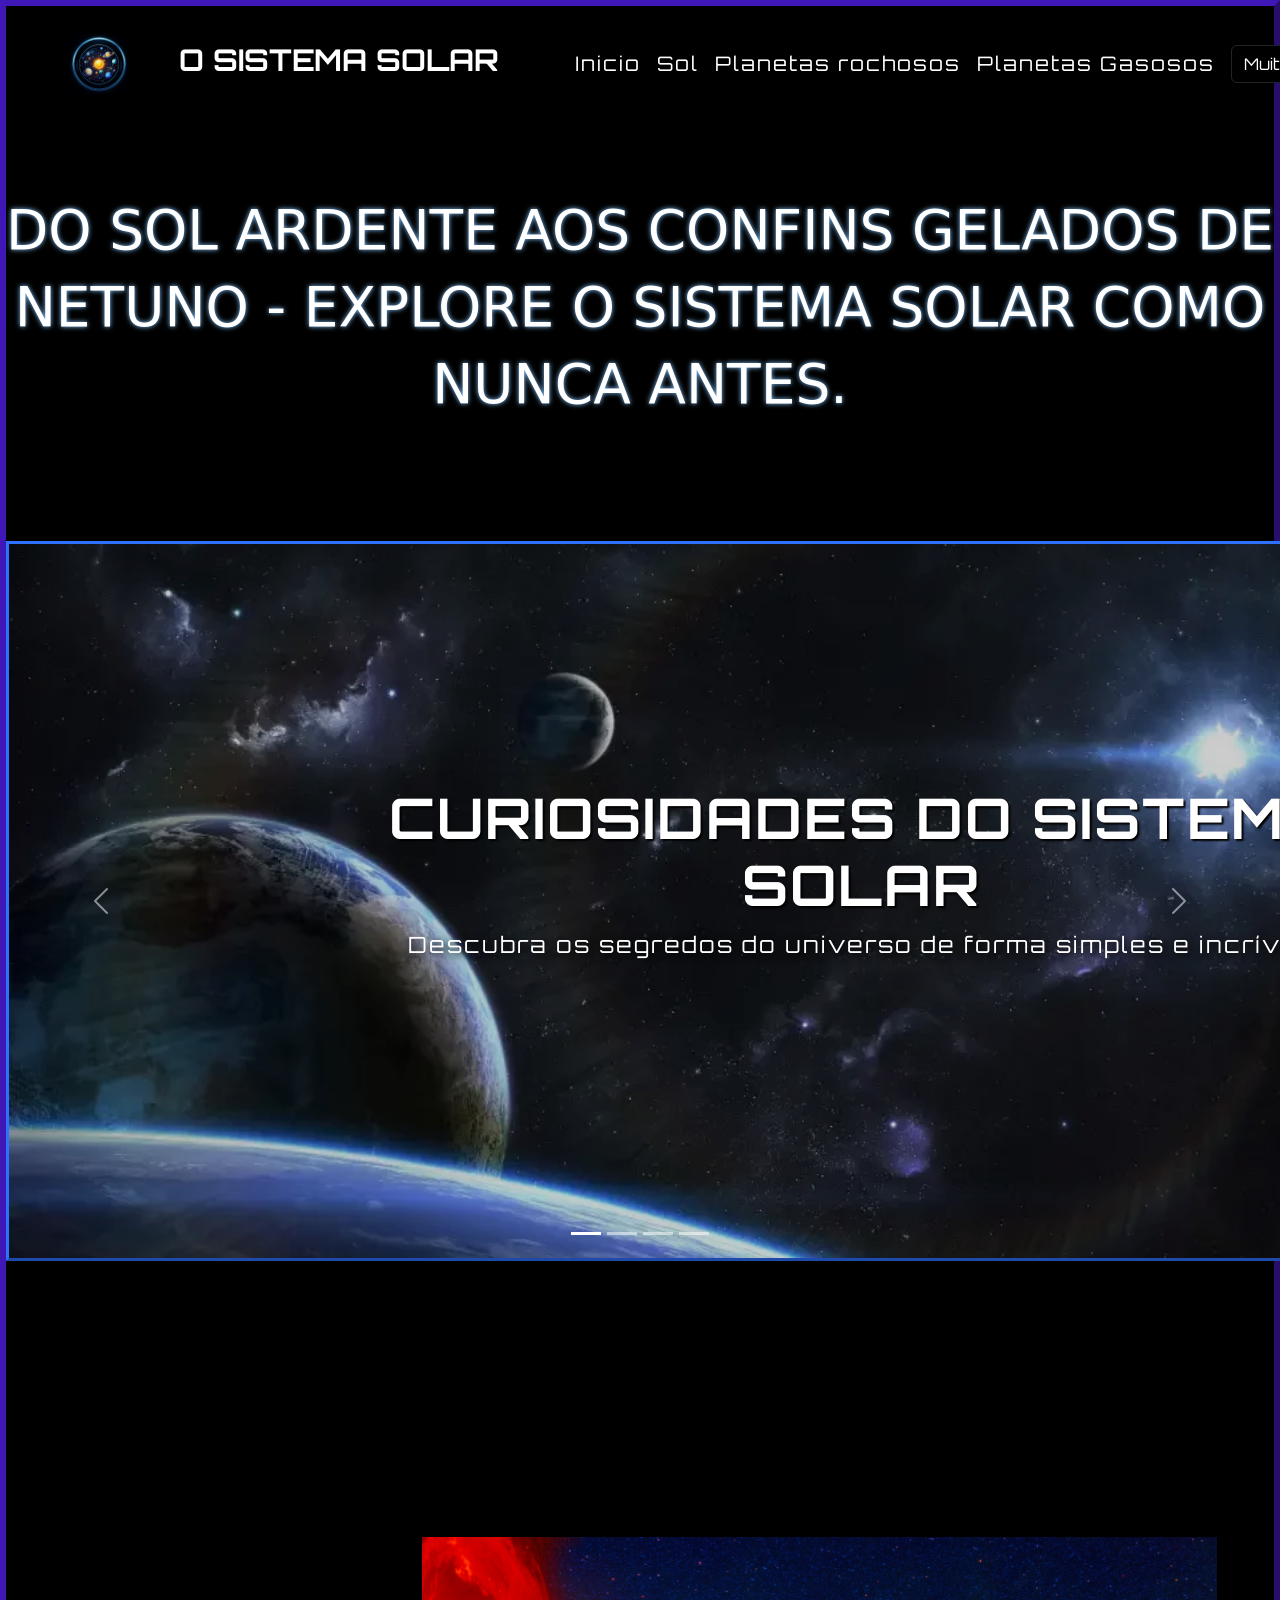
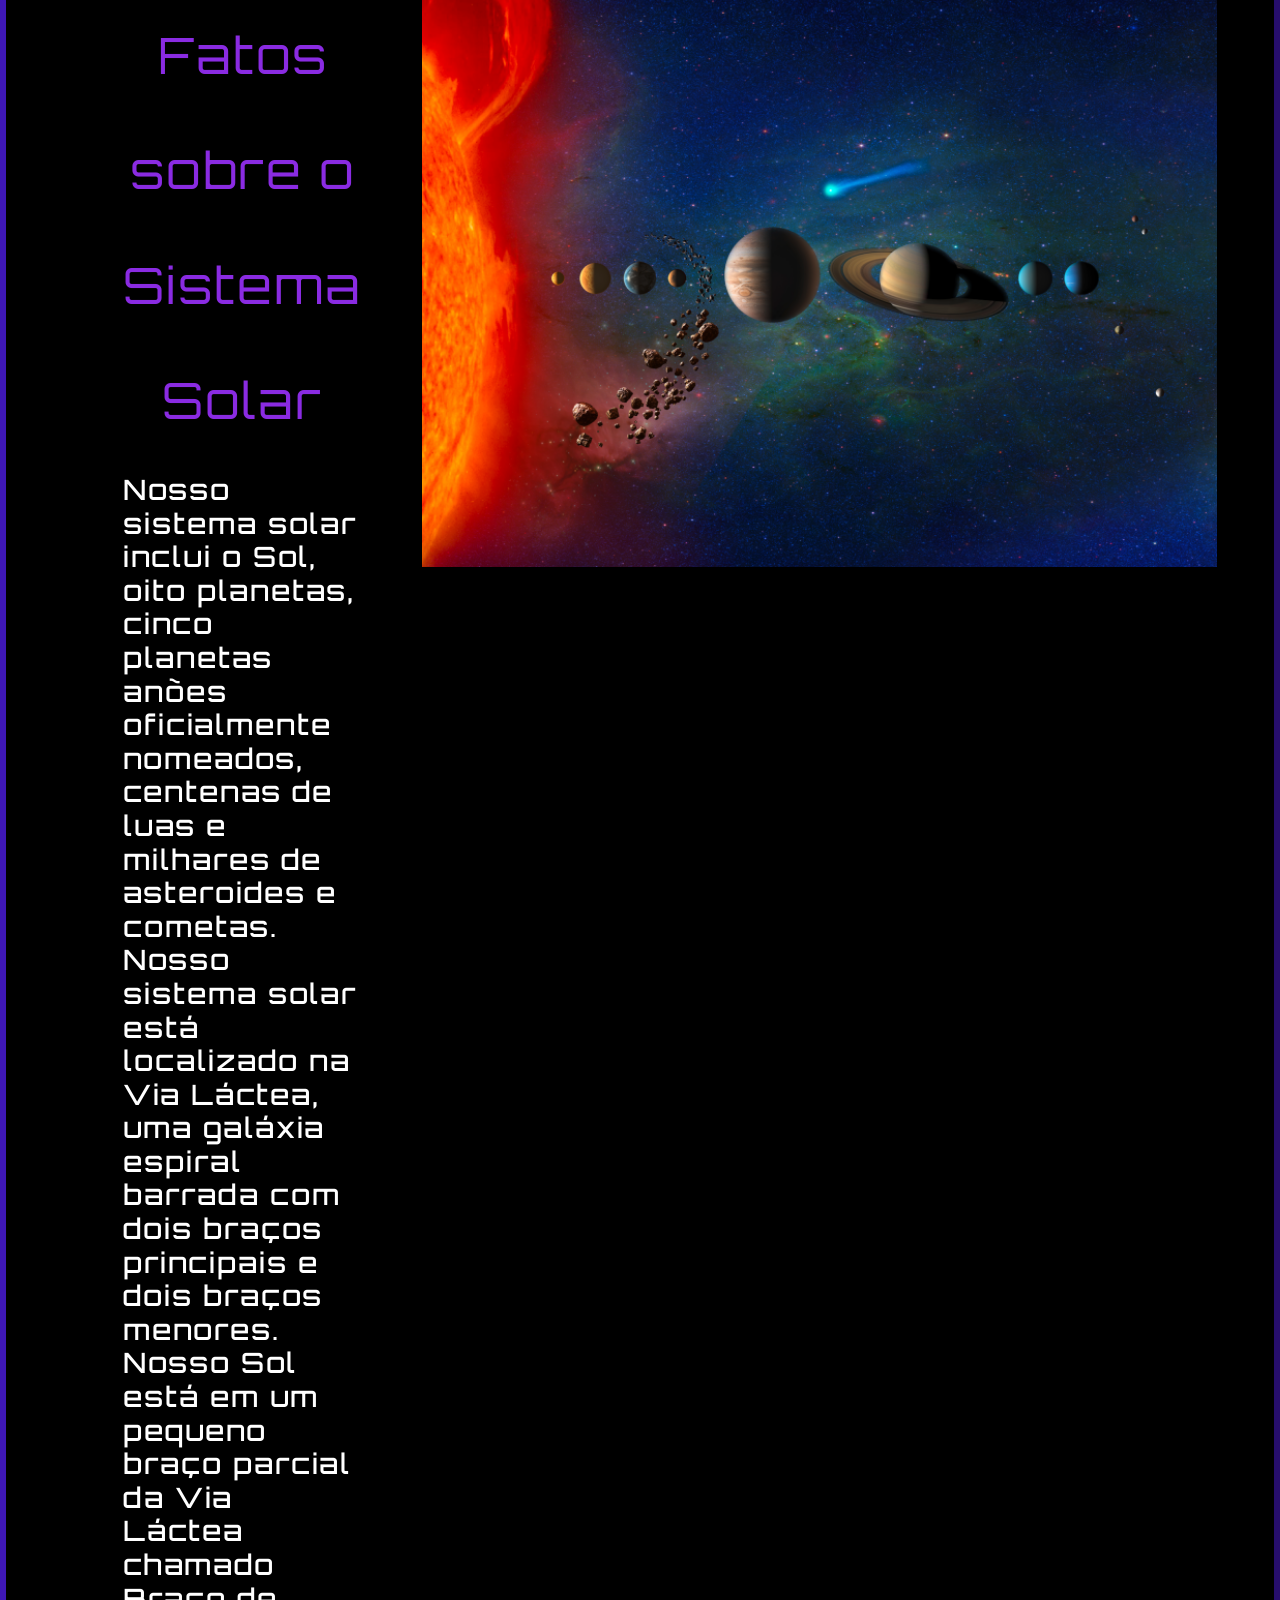
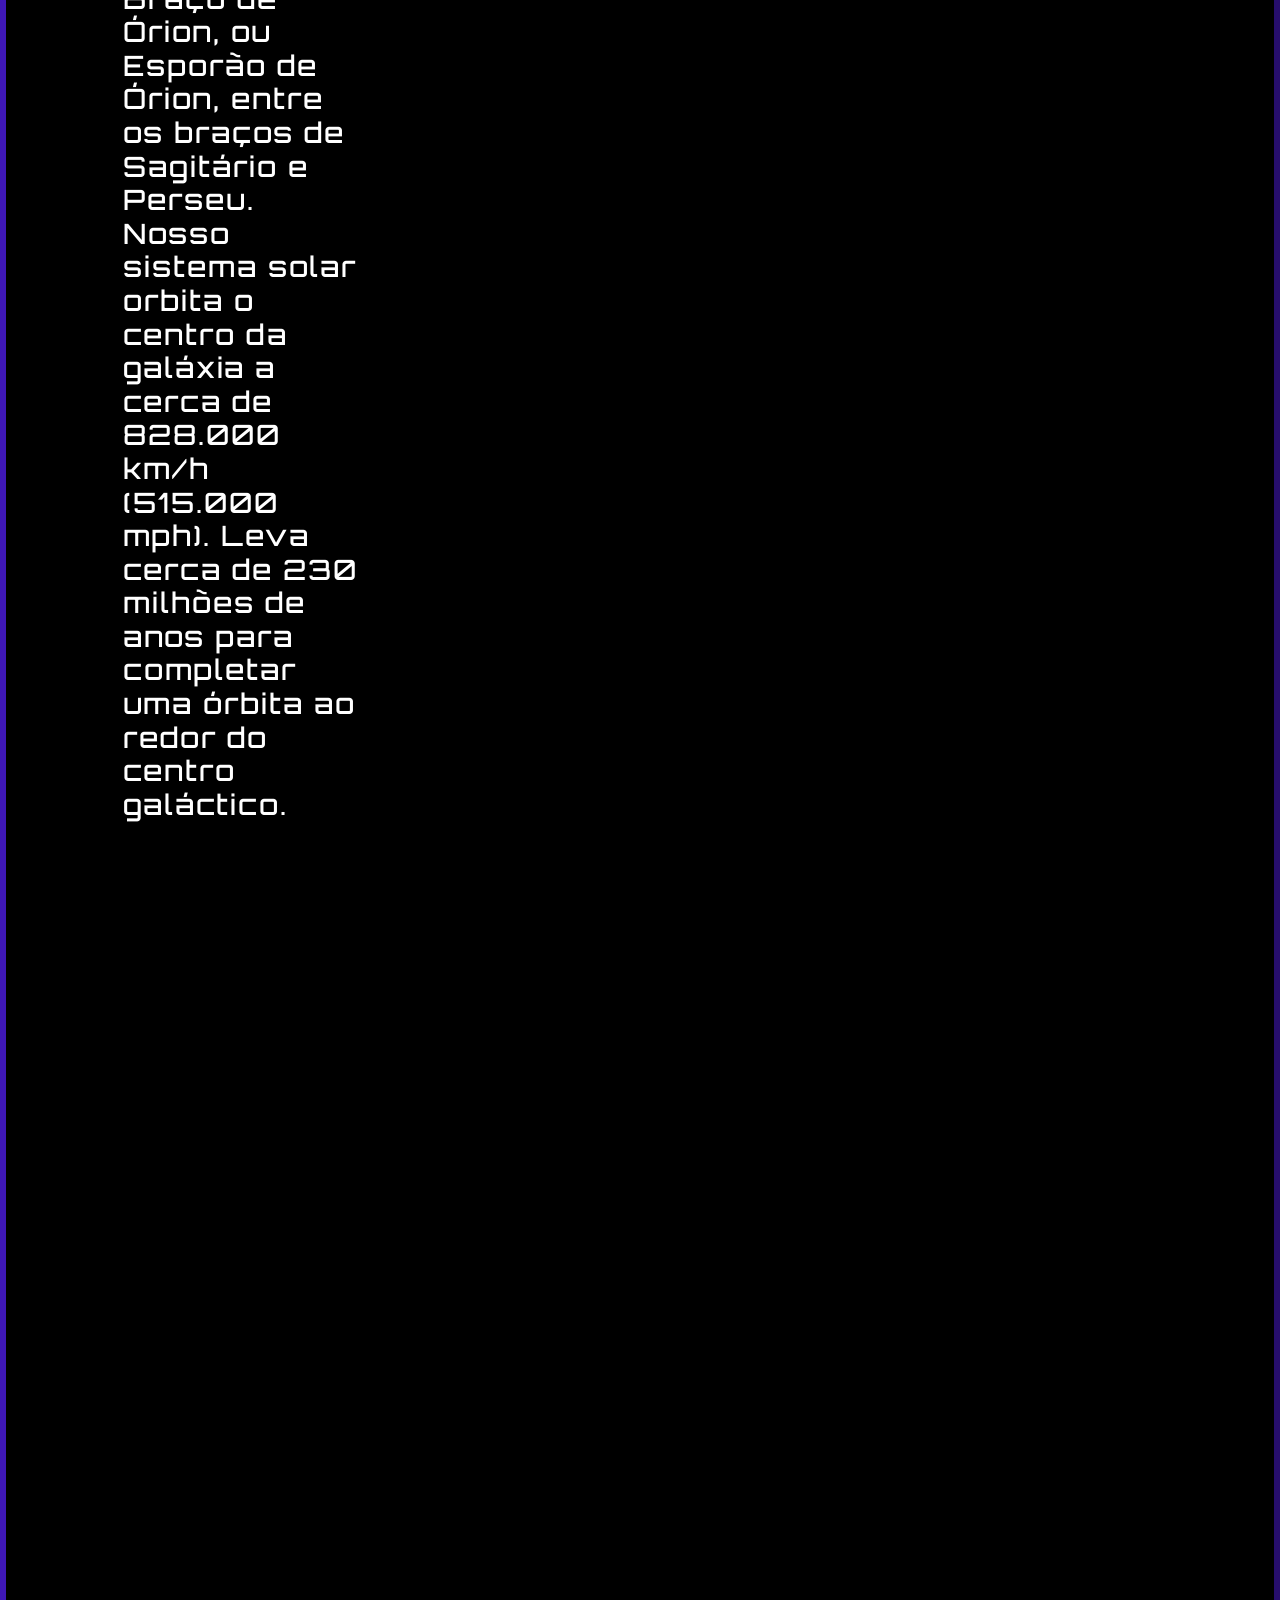
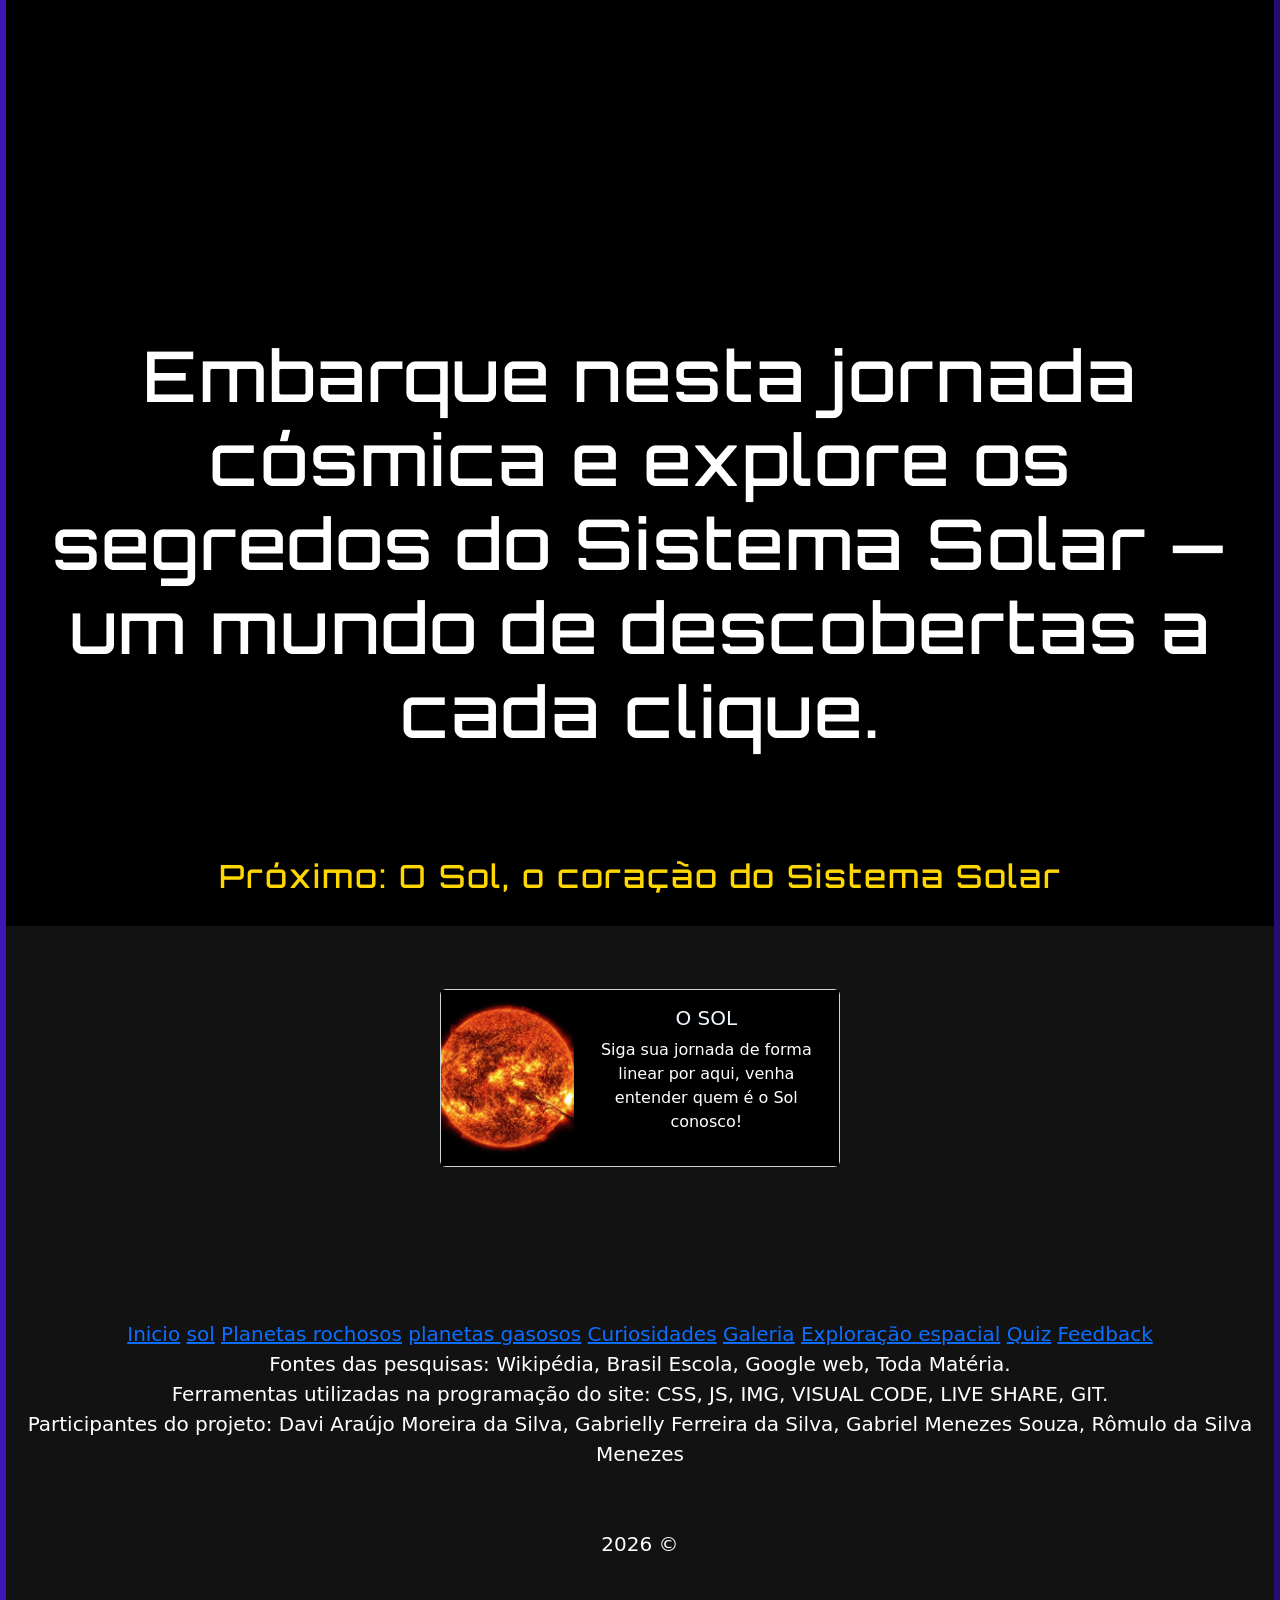
==== commit 58418268: "update 12 / 04" ====
--- a/index.html
+++ b/index.html
@@ -20,8 +20,6 @@
 
   <div class="layout">   
    <header>
-
-    
 
               <nav class="navbar navbar-expand-lg navbar-dark">
        <div class="header-top">
--- a/css/index.css
+++ b/css/index.css
@@ -8,7 +8,7 @@
 
     display: grid;
     grid-template-columns: 1fr;
-    grid-template-rows: auto 310vh 80vh;
+    grid-template-rows: auto auto 80vh;
     grid-template-areas: 
     "header header"
     "main main"
@@ -77,16 +77,29 @@
     grid-area: main;
 }
 .titulomain {
-    font-family: 'Montserrat', sans-serif;
+    max-width: 1500px;
     text-transform: uppercase;
     font-weight:bold;
-    color: white;
-    text-shadow: 2px 1px white;
-    text-align: center;
-    padding: 50px;
-    margin: 40px;
-
-}
+    margin-left: auto;
+    margin-right: auto;
+    margin-top: 70px;
+    margin-bottom: 70px;
+    text-align: center;
+
+    color: #ffffff;
+    text-shadow:
+    0 0 5px #83c3ff;
+    transition: 0.4s;
+}
+.titulomain:hover {
+    transform: scale(1.05);
+    text-shadow: 0 0 20px rgba(92, 92, 255, 0.5);
+}
+.titulomain h1{
+    font-size: 55px;
+    line-height: 1.4;
+}
+
 .carousel-inner {                             /* CARROSEL */
     height: 80vh;
     width: 190vh;
@@ -137,21 +150,27 @@
 
 .fatos img{
     width: 800px;
+    height: 70vh;
+    object-fit: cover;
 }
 .texto{
     font-family: 'Orbitron', sans-serif;
     letter-spacing: 2px;
-   font-size: 30px;
-   margin: 30px ;
-   padding: 30px;
-}
-
+    font-size: 30px;
+    margin: 30px ;
+    padding: 30px;
+    line-height: 2.3;
+}
 .texto p{
     color: blueviolet;
     font-size: 50px;
     text-align: center;
 }
-
+.video{
+    display: flex;
+    justify-content: center;
+    align-items: center;
+}
 .embarque{
     margin: 30px;
     text-align: center;
